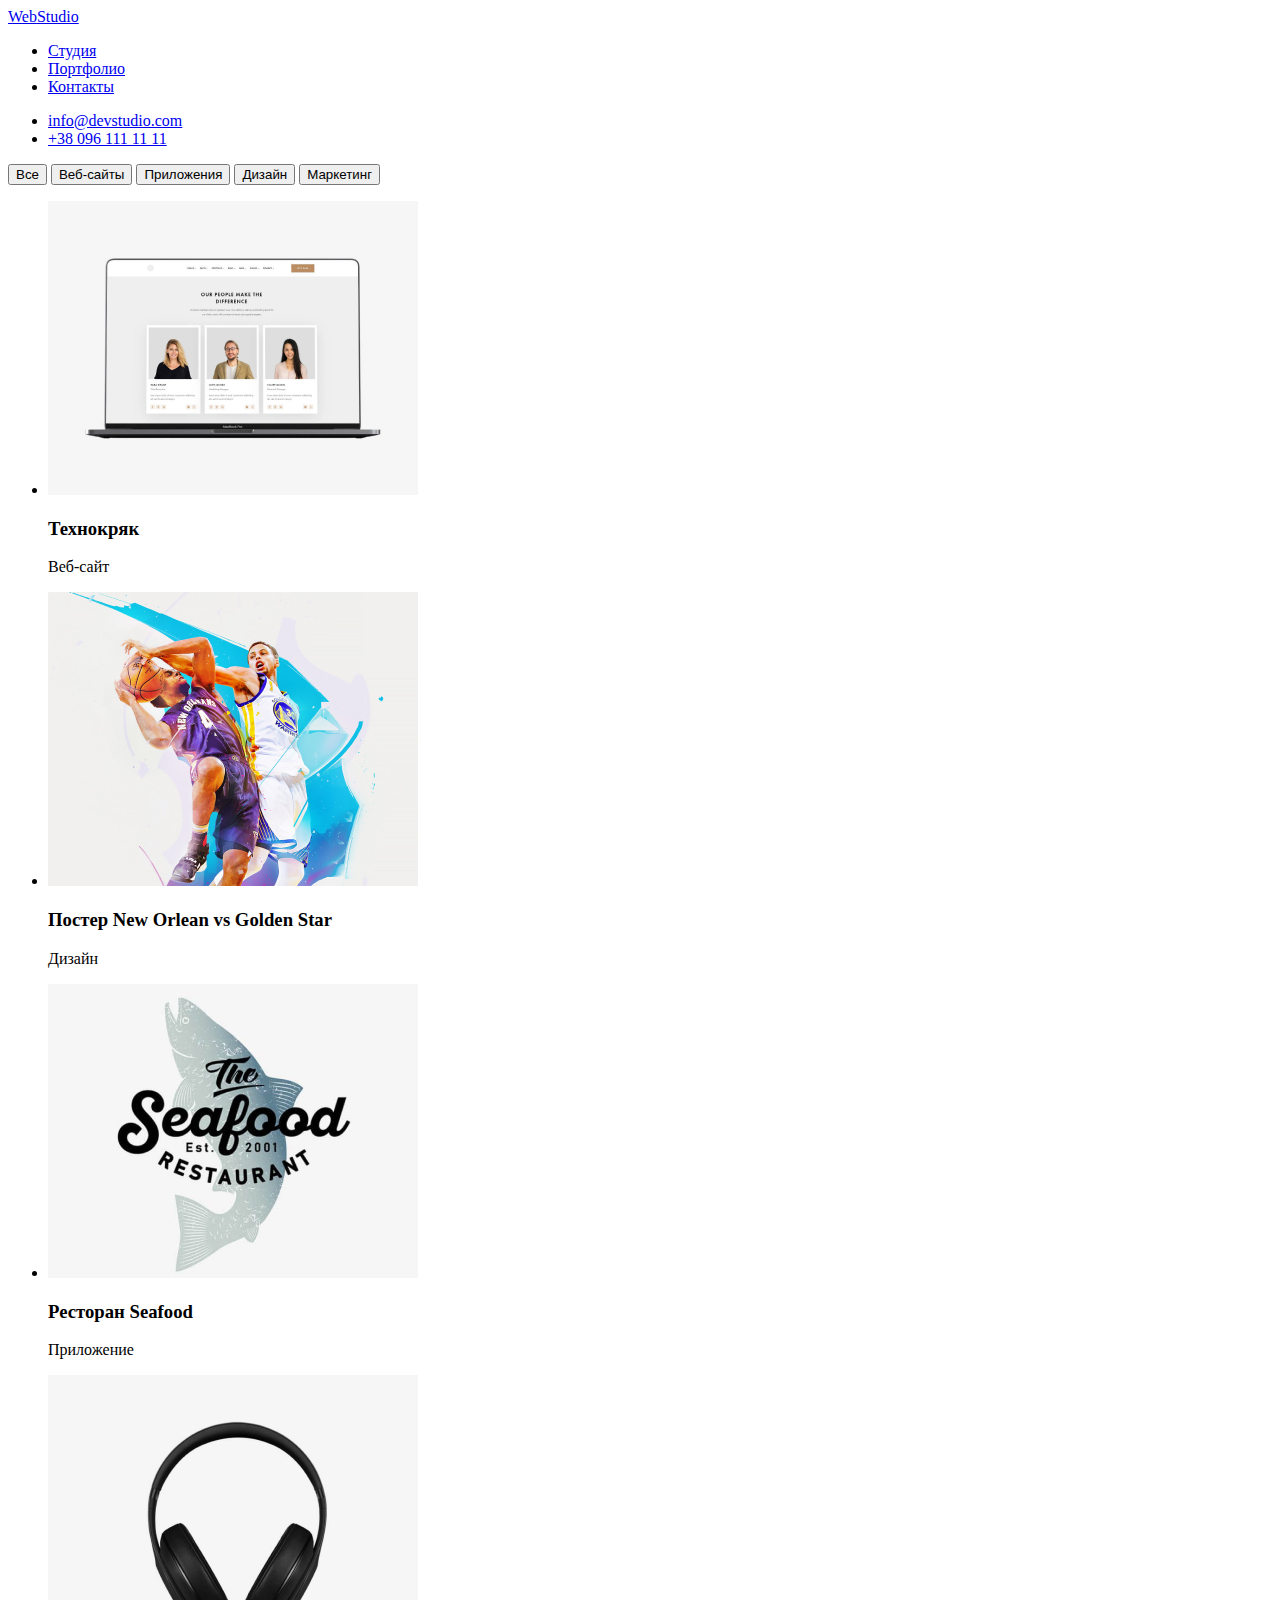
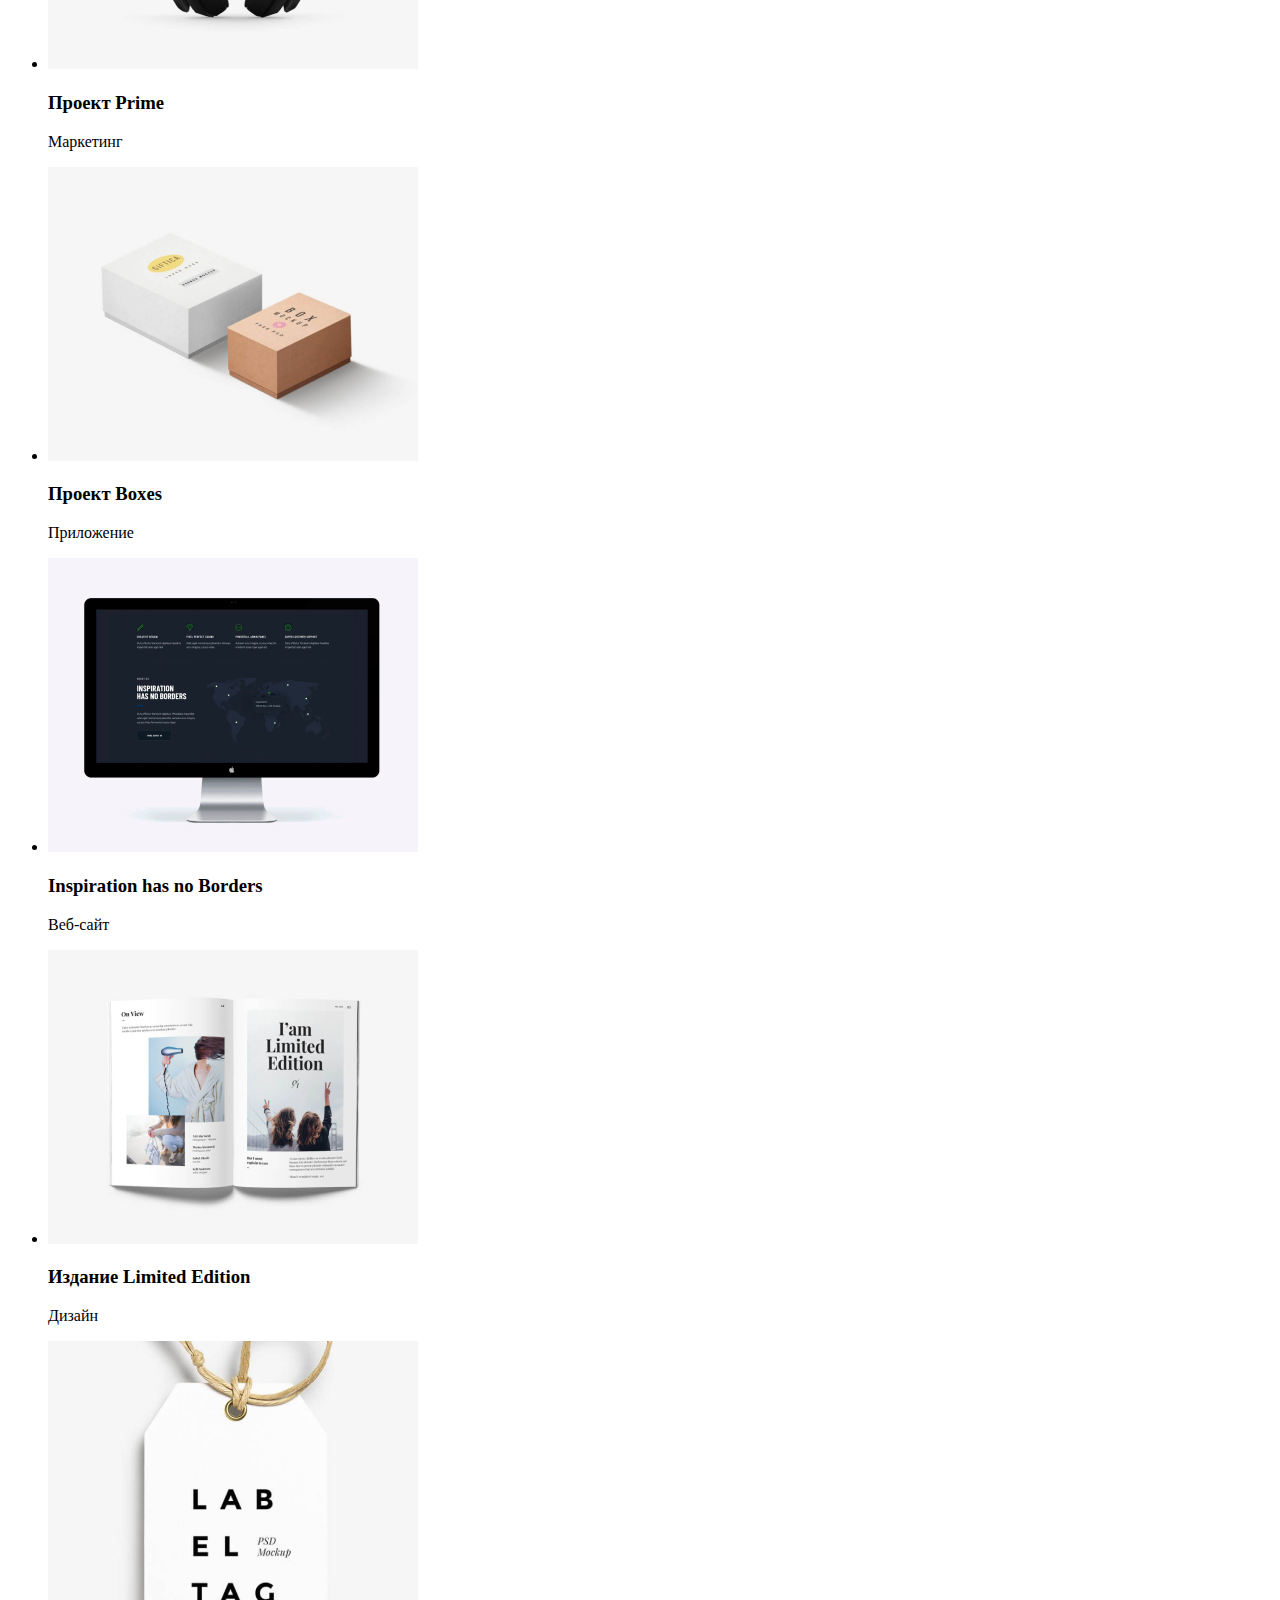
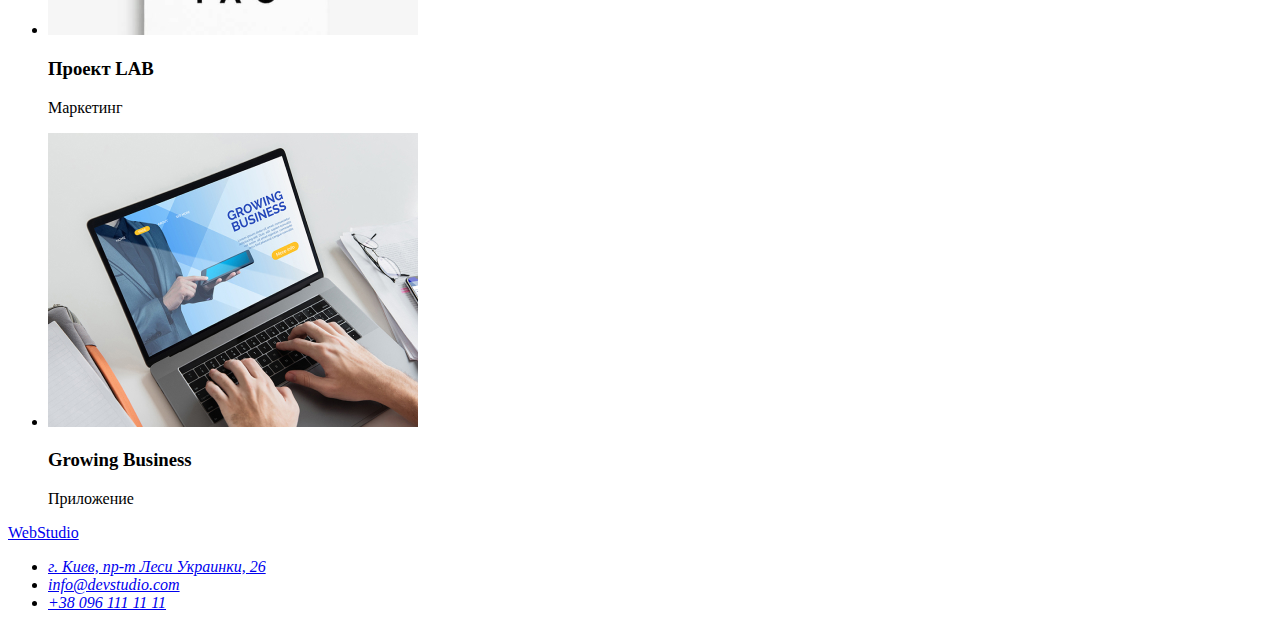
==== portfolio.html @ 9059d5b9 "work" ====
<!DOCTYPE html>
<html lang="ru">

<head>
    <meta charset="UTF-8">
    <meta name="viewport" content="width=device-width, initial-scale=1.0">
    <title>WebStudio</title>
</head>

<body>
    <header>
        <nav>
            <a href="#"><span>Web</span>Studio</a>
            <ul>
                <li><a href="#">Студия</a></li>
                <li><a href="#">Портфолио</a></li>
                <li><a href="#">Контакты</a></li>
            </ul>
        </nav>
        <ul>
            <li><a href="mailto:info@devstudio.com">info@devstudio.com</a></li>
            <li><a href="tel:+380961111111">+38 096 111 11 11</a></li>
        </ul>
    </header>
    <main>
        <h1 hidden>Скрытый текст</h1>
        <h2 hidden>Скрытый текст</h2>
        <section>
            <button>Все</button>
            <button>Веб-сайты</button>
            <button>Приложения</button>
            <button>Дизайн</button>
            <button>Маркетинг</button>
        </section>
        <section>
            <ul>
                <li><img src="./img/portfolio/1.jpg" alt="Веб-сайт Технокряк" height="294" width="370">
                    <h3>Технокряк</h3>
                    <p>Веб-сайт</p>
                </li>
                <li><img src="./img/portfolio/2.jpg" alt="Дизайн Постера New Orlean vs Golden Star" height="294"
                        width="370">
                    <h3>Постер <span lang="en"> New Orlean vs Golden Star</span></h3>
                    <p>Дизайн</p>
                </li>
                <li><img src="./img/portfolio/3.jpg" alt="Приложение Ресторан Seafood" height="294" width="370">
                    <h3>Ресторан <span lang="en">Seafood</span></h3>
                    <p>Приложение</p>
                </li>
                <li><img src="./img/portfolio/4.jpg" alt=" Маркетинг проекта Prime" height="294" width="370">
                    <h3>Проект <span lang="en">Prime</span></h3>
                    <p>Маркетинг</p>
                </li>
                <li><img src="./img/portfolio/5.jpg" alt="Приложение Проект Boxes" height="294" width="370">
                    <h3>Проект <span lang="en">Boxes</span></h3>
                    <p>Приложение</p>
                </li>
                <li><img src="./img/portfolio/6.jpg" alt="Веб-сайт Inspiration has no Borders" height="294" width="370">
                    <h3 lang="en">Inspiration has no Borders</h3>
                    <p>Веб-сайт</p>
                </li>
                <li><img src="./img/portfolio/7.jpg" alt="Дизайн издания Limited Edition" height="294" width="370">
                    <h3>Издание <span lang="en">Limited Edition</span></h3>
                    <p>Дизайн</p>
                </li>
                <li><img src="./img/portfolio/8.jpg" alt="Маркетинг Проекту LAB" height="294" width="370">
                    <h3>Проект <span lang="en">LAB</span></h3>
                    <p>Маркетинг</p>
                </li>
                <li><img src="./img/portfolio/9.jpg" alt="Приложение Growing Business" height="294" width="370">
                    <h3 lang="en">Growing Business</h3>
                    <p>Приложение</p>
                </li>
            </ul>
        </section>
    </main>
    <!-- FOOTER -->
    <footer>
        <a href="#"><span>Web</span>Studio</a>
        <address>
            <ul>
                <li> <a href="https://goo.gl/maps/a4u55syuBoc5VXPi8" target="_blank" rel="noopener noreferer">г. Киев,
                        пр-т Леси Украинки, 26</a></li>
                <li><a href="mailto:info@devstudio.com">info@devstudio.com</a></li>
                <li><a href="tel:+380961111111">+38 096 111 11 11</a></li>
            </ul>
        </address>
    </footer>
</body>

</html>
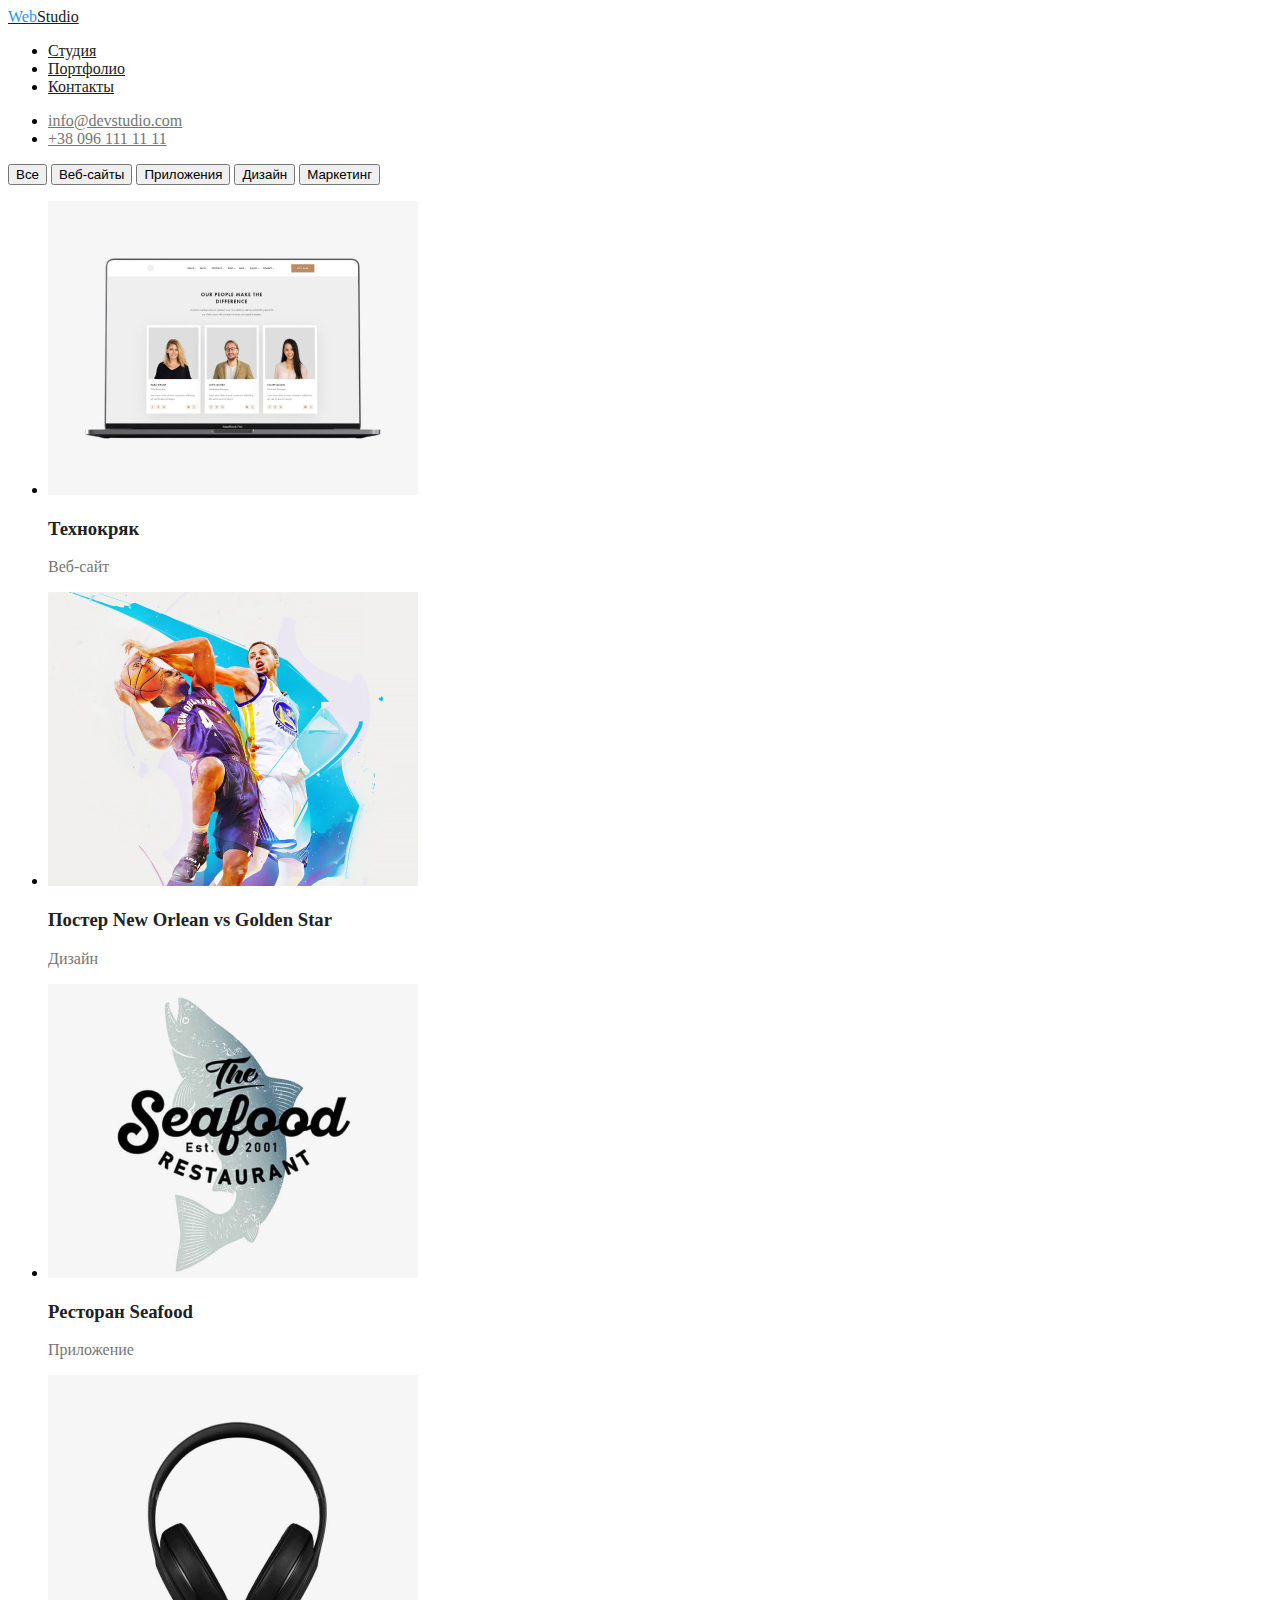
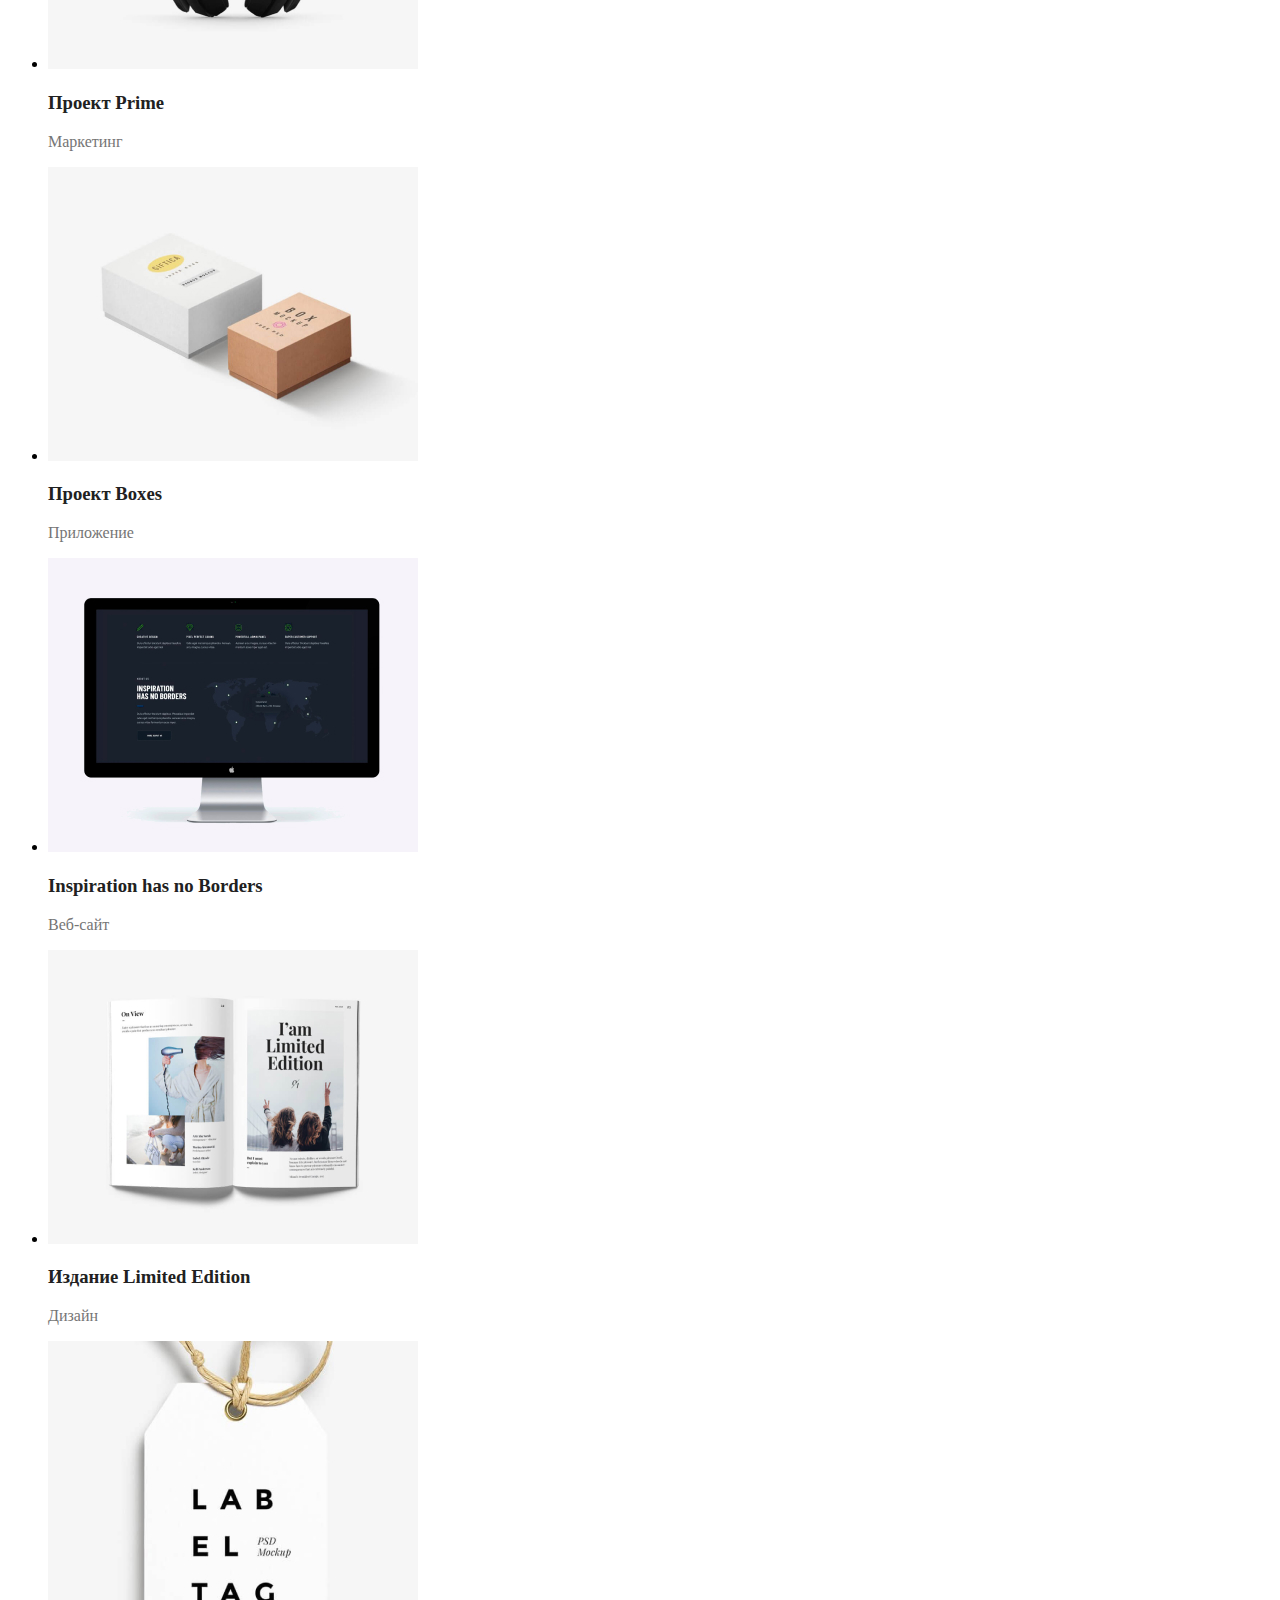
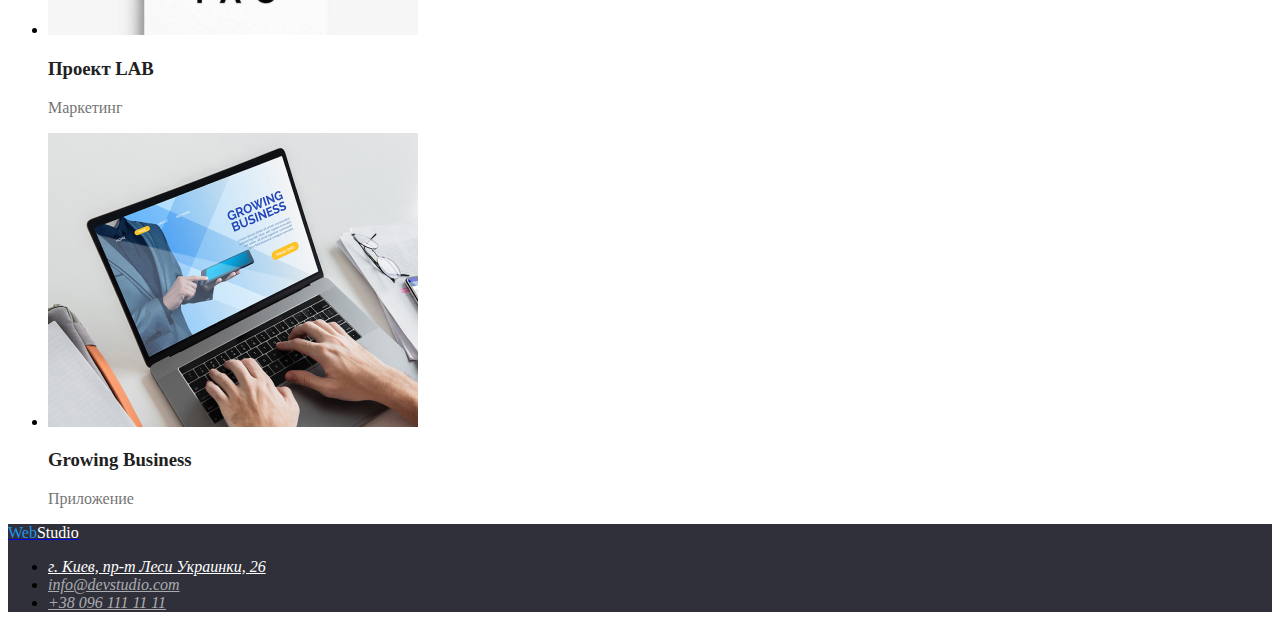
==== commit ff03573b: "portfolio version1.0" ====
--- a/portfolio.html
+++ b/portfolio.html
@@ -5,21 +5,22 @@
     <meta charset="UTF-8">
     <meta name="viewport" content="width=device-width, initial-scale=1.0">
     <title>WebStudio</title>
+    <link rel="stylesheet" href="./css/style.css">
 </head>
 
 <body>
     <header>
         <nav>
-            <a href="#"><span>Web</span>Studio</a>
+            <a class="logo" href="./"><span class="logo-web">Web</span><span class="logo-studio">Studio</span></a>
             <ul>
-                <li><a href="#">Студия</a></li>
-                <li><a href="#">Портфолио</a></li>
-                <li><a href="#">Контакты</a></li>
+                <li><a class="nav-header" href="#">Студия</a></li>
+                <li><a class="nav-header" href="#">Портфолио</a></li>
+                <li><a class="nav-header" href="#">Контакты</a></li>
             </ul>
         </nav>
         <ul>
-            <li><a href="mailto:info@devstudio.com">info@devstudio.com</a></li>
-            <li><a href="tel:+380961111111">+38 096 111 11 11</a></li>
+            <li><a class="connection-header" href="mailto:info@devstudio.com">info@devstudio.com</a></li>
+            <li><a class="connection-header" href="tel:+380961111111">+38 096 111 11 11</a></li>
         </ul>
     </header>
     <main>
@@ -75,14 +76,15 @@
         </section>
     </main>
     <!-- FOOTER -->
-    <footer>
-        <a href="#"><span>Web</span>Studio</a>
+    <footer class="footer">
+        <a href="#"><span class="logo-web">Web</span><span class="footer-studio">Studio</span></a>
         <address>
             <ul>
-                <li> <a href="https://goo.gl/maps/a4u55syuBoc5VXPi8" target="_blank" rel="noopener noreferer">г. Киев,
+                <li> <a class="address" href="https://goo.gl/maps/a4u55syuBoc5VXPi8" target="_blank"
+                        rel="noopener noreferer">г. Киев,
                         пр-т Леси Украинки, 26</a></li>
-                <li><a href="mailto:info@devstudio.com">info@devstudio.com</a></li>
-                <li><a href="tel:+380961111111">+38 096 111 11 11</a></li>
+                <li><a class="connection-footer" href="mailto:info@devstudio.com">info@devstudio.com</a></li>
+                <li><a class="connection-footer" href="tel:+380961111111">+38 096 111 11 11</a></li>
             </ul>
         </address>
     </footer>
--- a/css/style.css
+++ b/css/style.css
@@ -0,0 +1,65 @@
+* body{
+    background-color: #FFFFFF;
+}
+h2, h3{
+    color: #212121;
+}
+p{
+    color: #757575;
+}
+/* HEADER */
+.logo-web{
+    color: #2196F3; 
+}
+.logo-studio{
+    color: #212121;
+}
+.nav-header{
+    color: #212121;
+}
+.nav-header:hover, .nav-header:focus{
+    color: #2196F3;
+}
+.connection-header{
+color: #757575; 
+}
+.connection-header:hover, .connection-header:focus{
+  color: #2196F3;  
+}
+/* HERO */
+.hero{
+    background-color: #2F303A;;
+}
+.hero-text{
+    color: #FFFFFF;  
+}
+.button-hero{
+    background-color: #2196F3;
+}
+.button-hero-text{
+    color: #FFFFFF;
+}
+
+/* TEAM */
+.team{
+    background-color: #F5F4FA;;
+}
+/* FOOTER */
+.footer{
+    background-color: #2F303A;
+}
+.footer-studio{
+    color: #FFFFFF;
+}
+.address{
+    color: #FFFFFF;
+}
+.address:hover, .address:focus{
+    color: #2196F3;  
+  }
+.connection-footer{
+    color: rgba(255, 255, 255, 0.6);
+}
+.connection-footer:hover, .connection-footer:focus{
+    color: #2196F3;  
+  }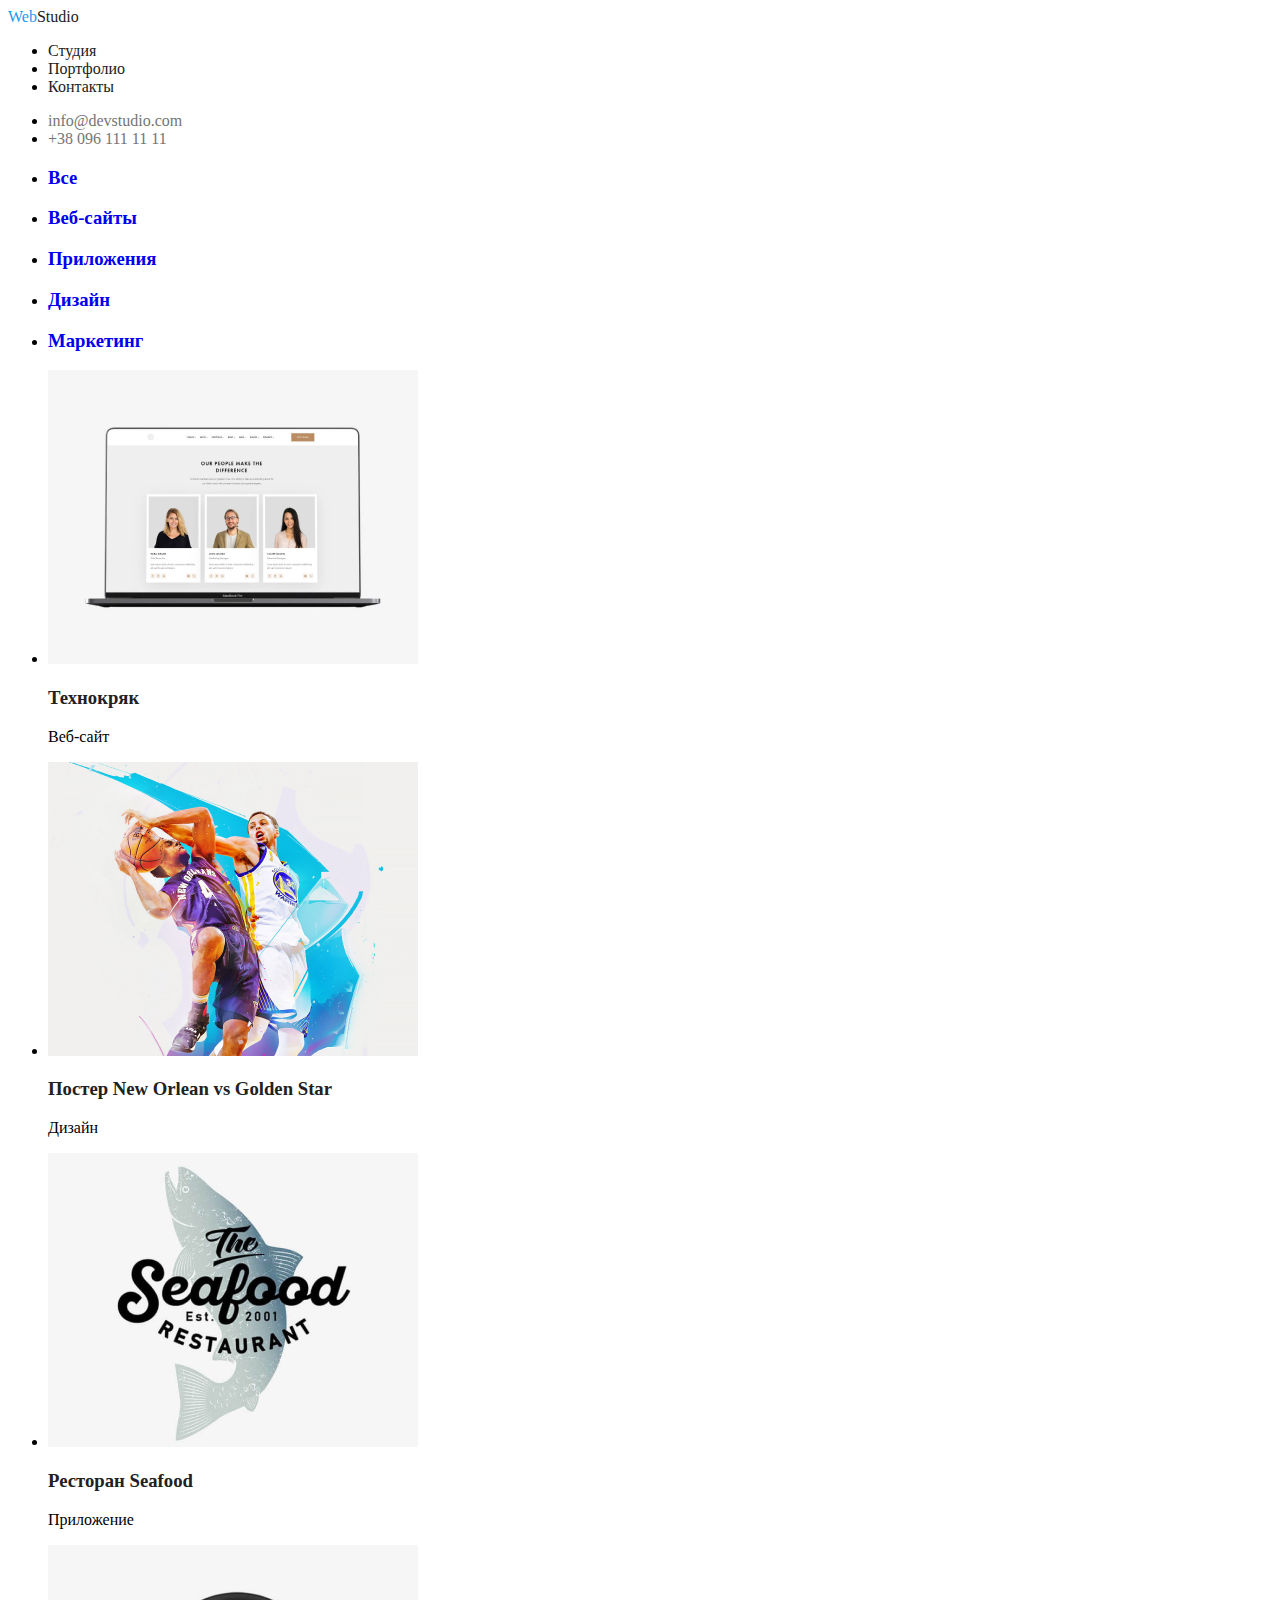
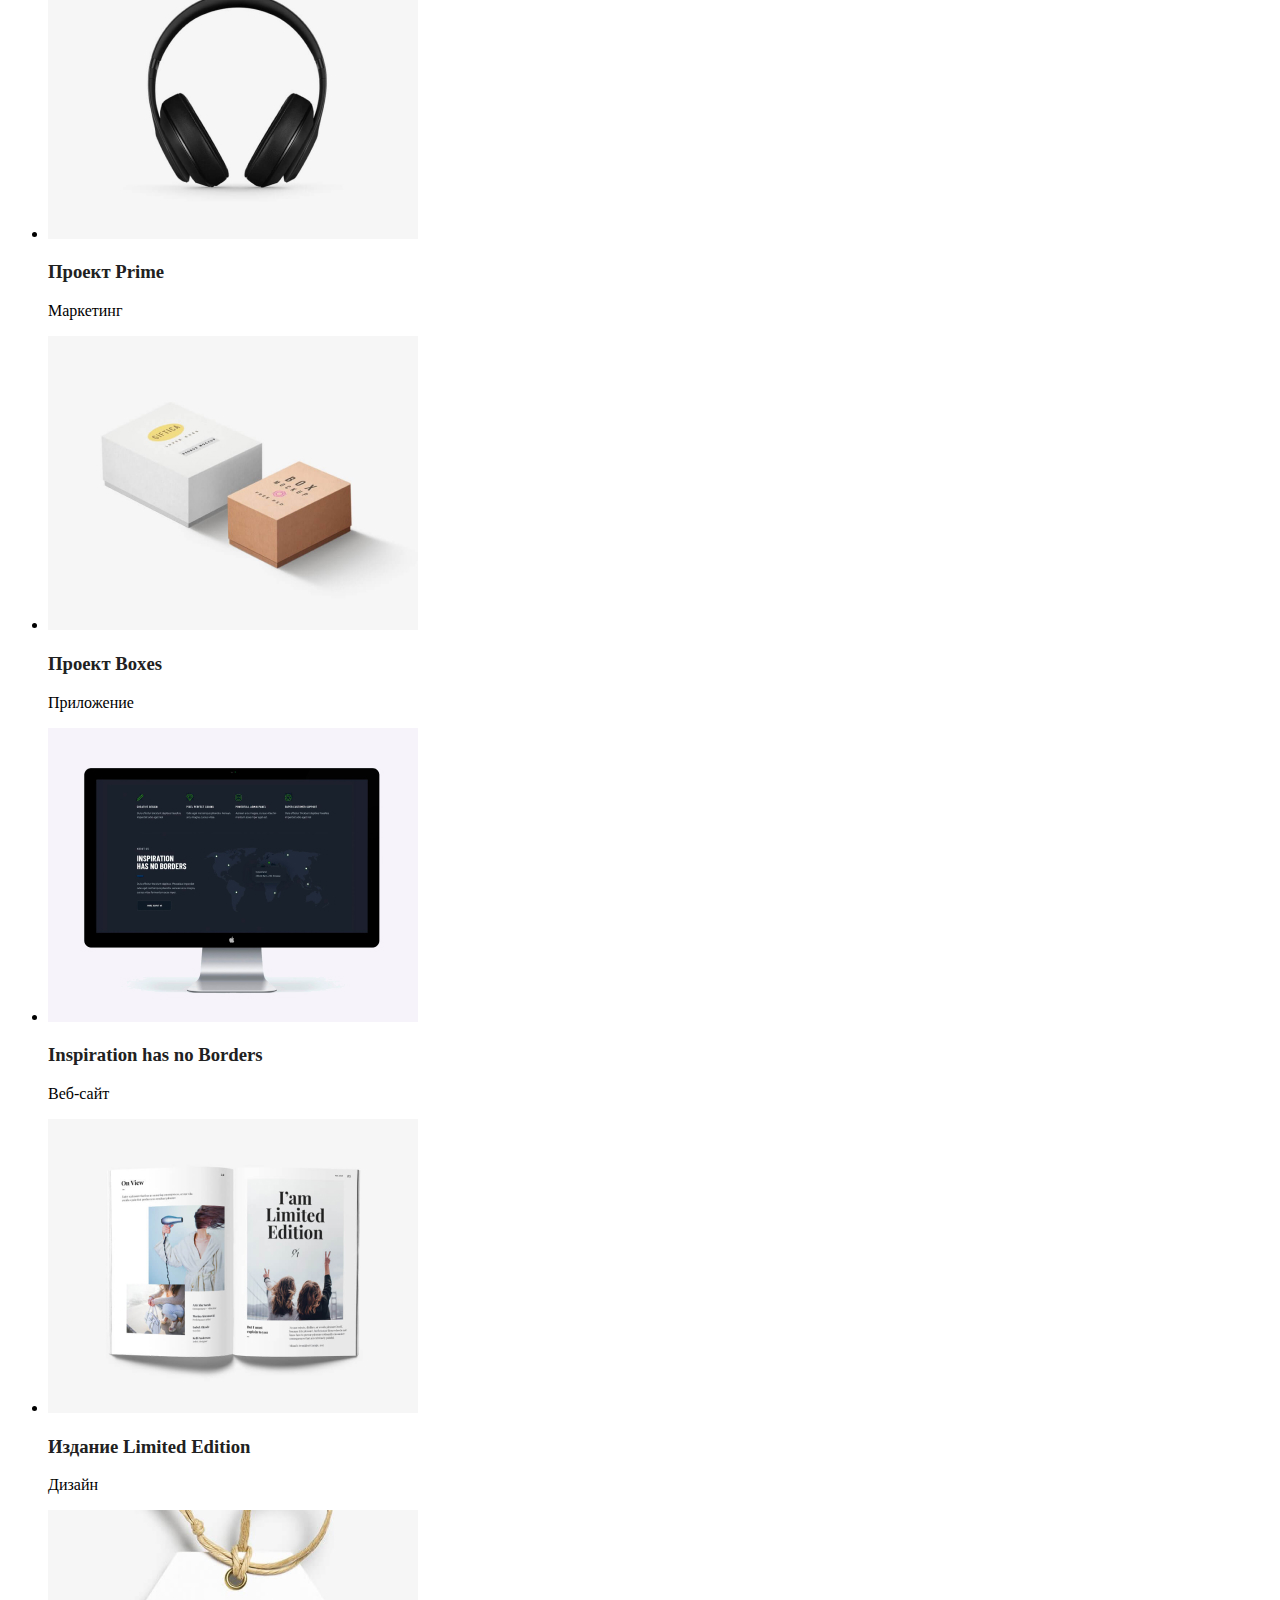
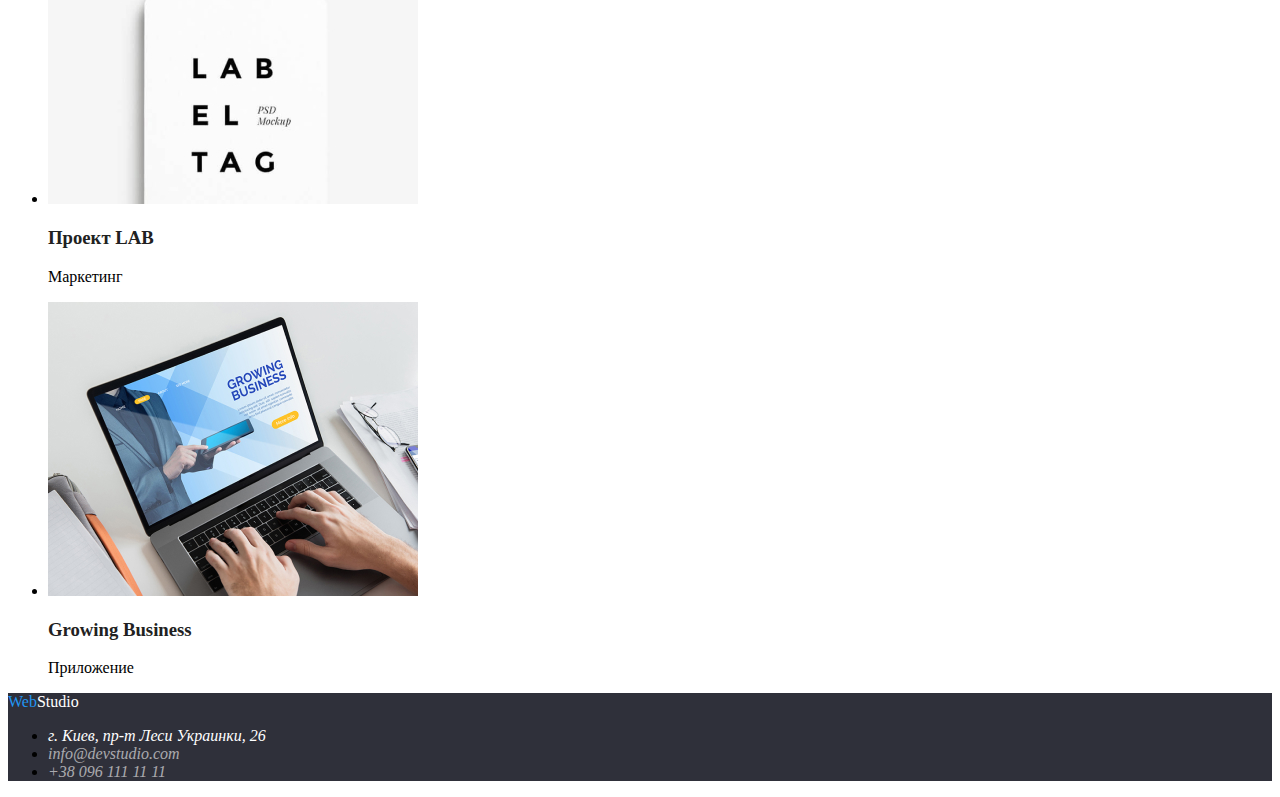
==== commit 62bab9ca: "version 1.1" ====
--- a/portfolio.html
+++ b/portfolio.html
@@ -27,49 +27,67 @@
         <h1 hidden>Скрытый текст</h1>
         <h2 hidden>Скрытый текст</h2>
         <section>
-            <button>Все</button>
+            <ul>
+                <li class="portfolio-nav">
+                    <h3><a class="portfolio-nav-title" href="#">Все</a></h3>
+                </li>
+                <li class="portfolio-nav">
+                    <h3><a class="portfolio-nav-title" href="#">Веб-сайты</a></h3>
+                </li>
+                <li class="portfolio-nav">
+                    <h3><a class="portfolio-nav-title" href="#">Приложения</a></h3>
+                </li>
+                <li class="portfolio-nav">
+                    <h3><a class="portfolio-nav-title" href="#">Дизайн</a></h3>
+                </li>
+                <li class="portfolio-nav">
+                    <h3><a class="portfolio-nav-title" href="#">Маркетинг</a></h3>
+                </li>
+            </ul>
+
+            <!-- <button>Все</button>
             <button>Веб-сайты</button>
             <button>Приложения</button>
             <button>Дизайн</button>
-            <button>Маркетинг</button>
+            <button>Маркетинг</button> -->
         </section>
         <section>
             <ul>
                 <li><img src="./img/portfolio/1.jpg" alt="Веб-сайт Технокряк" height="294" width="370">
-                    <h3>Технокряк</h3>
+                    <h3 class="title-h3">Технокряк</h3>
                     <p>Веб-сайт</p>
                 </li>
                 <li><img src="./img/portfolio/2.jpg" alt="Дизайн Постера New Orlean vs Golden Star" height="294"
                         width="370">
-                    <h3>Постер <span lang="en"> New Orlean vs Golden Star</span></h3>
+                    <h3 class="title-h3">Постер <span lang="en"> New Orlean vs Golden Star</span></h3>
                     <p>Дизайн</p>
                 </li>
                 <li><img src="./img/portfolio/3.jpg" alt="Приложение Ресторан Seafood" height="294" width="370">
-                    <h3>Ресторан <span lang="en">Seafood</span></h3>
+                    <h3 class="title-h3">Ресторан <span lang="en">Seafood</span></h3>
                     <p>Приложение</p>
                 </li>
                 <li><img src="./img/portfolio/4.jpg" alt=" Маркетинг проекта Prime" height="294" width="370">
-                    <h3>Проект <span lang="en">Prime</span></h3>
+                    <h3 class="title-h3">Проект <span lang="en">Prime</span></h3>
                     <p>Маркетинг</p>
                 </li>
                 <li><img src="./img/portfolio/5.jpg" alt="Приложение Проект Boxes" height="294" width="370">
-                    <h3>Проект <span lang="en">Boxes</span></h3>
+                    <h3 class="title-h3">Проект <span lang="en">Boxes</span></h3>
                     <p>Приложение</p>
                 </li>
                 <li><img src="./img/portfolio/6.jpg" alt="Веб-сайт Inspiration has no Borders" height="294" width="370">
-                    <h3 lang="en">Inspiration has no Borders</h3>
+                    <h3 class="title-h3" lang="en">Inspiration has no Borders</h3>
                     <p>Веб-сайт</p>
                 </li>
                 <li><img src="./img/portfolio/7.jpg" alt="Дизайн издания Limited Edition" height="294" width="370">
-                    <h3>Издание <span lang="en">Limited Edition</span></h3>
+                    <h3 class="title-h3">Издание <span lang="en">Limited Edition</span></h3>
                     <p>Дизайн</p>
                 </li>
                 <li><img src="./img/portfolio/8.jpg" alt="Маркетинг Проекту LAB" height="294" width="370">
-                    <h3>Проект <span lang="en">LAB</span></h3>
+                    <h3 class="title-h3">Проект <span lang="en">LAB</span></h3>
                     <p>Маркетинг</p>
                 </li>
                 <li><img src="./img/portfolio/9.jpg" alt="Приложение Growing Business" height="294" width="370">
-                    <h3 lang="en">Growing Business</h3>
+                    <h3 class="title-h3" lang="en">Growing Business</h3>
                     <p>Приложение</p>
                 </li>
             </ul>
--- a/css/style.css
+++ b/css/style.css
@@ -1,11 +1,14 @@
 * body{
     background-color: #FFFFFF;
+    
 }
-h2, h3{
+a {text-decoration: none;}
+.title-h2, .title-h3{
     color: #212121;
 }
-p{
-    color: #757575;
+.text{
+    color: #757575; 
+
 }
 /* HEADER */
 .logo-web{
@@ -62,4 +65,20 @@
 }
 .connection-footer:hover, .connection-footer:focus{
     color: #2196F3;  
-  }+  }
+  /* PORTFOLIO */
+/* .portfolio-nav{
+      width: 130px;
+      height: 38px;
+      background-color: #F5F4FA;
+}
+.portfolio-nav-title{
+color: #212121;
+} 
+.portfolio-nav-title:hover, .portfolio-nav-title:focus{
+    color: #FFFFFF;
+}
+.portfolio-nav:hover, .portfolio-nav:focus{
+    background-color: #2196F3;
+    color: #FFFFFF; */
+}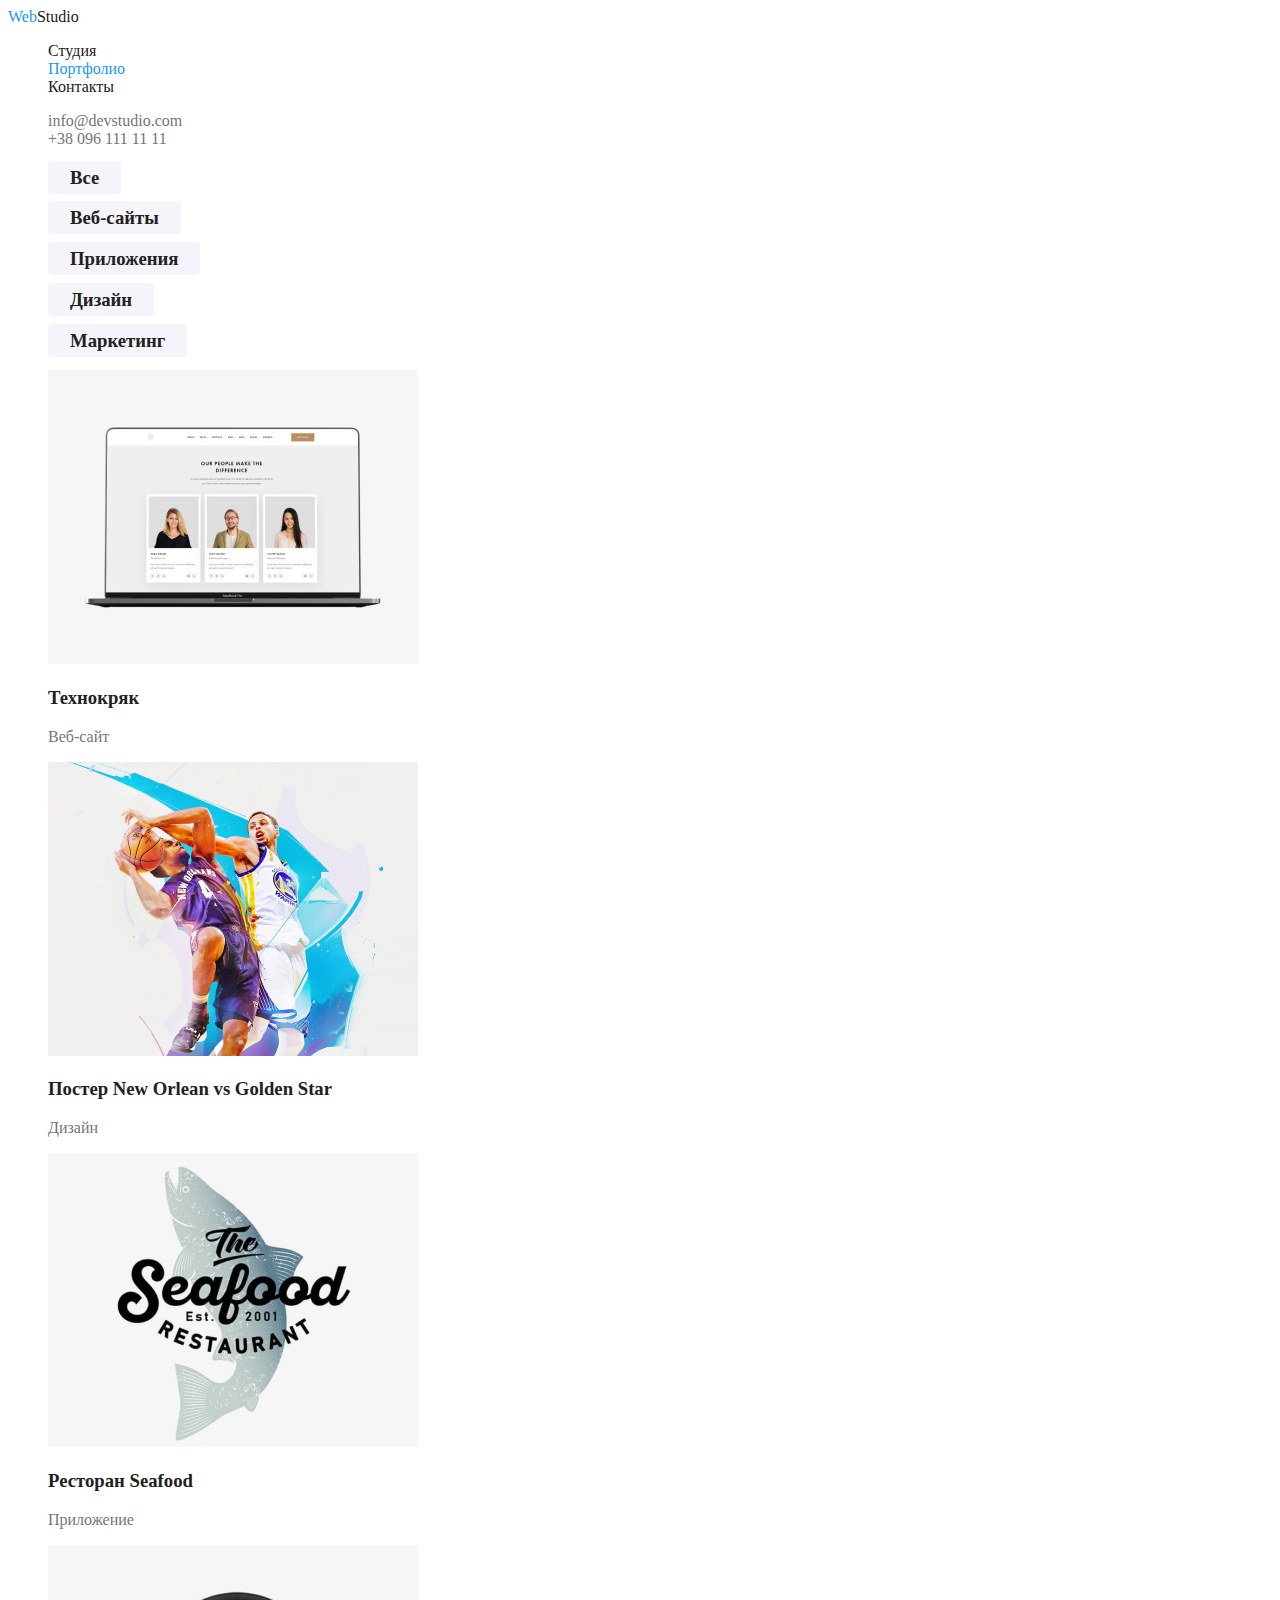
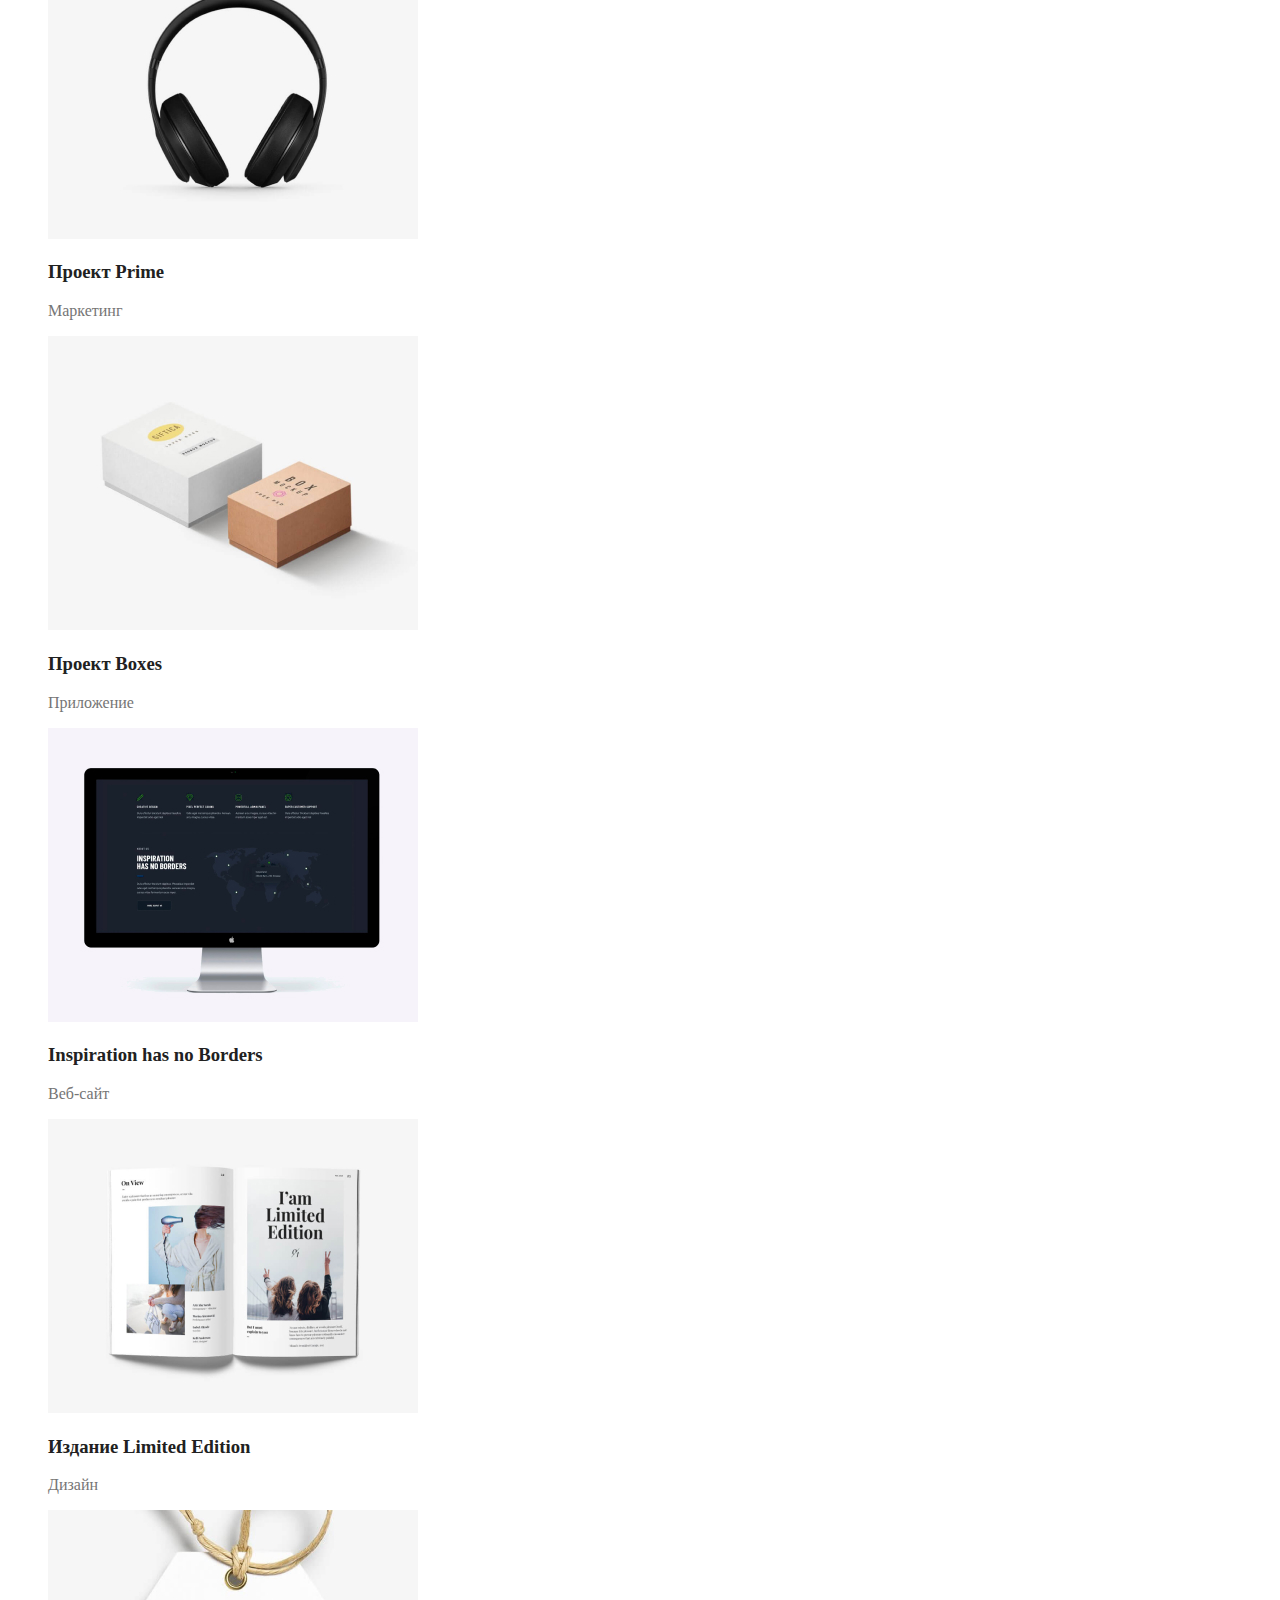
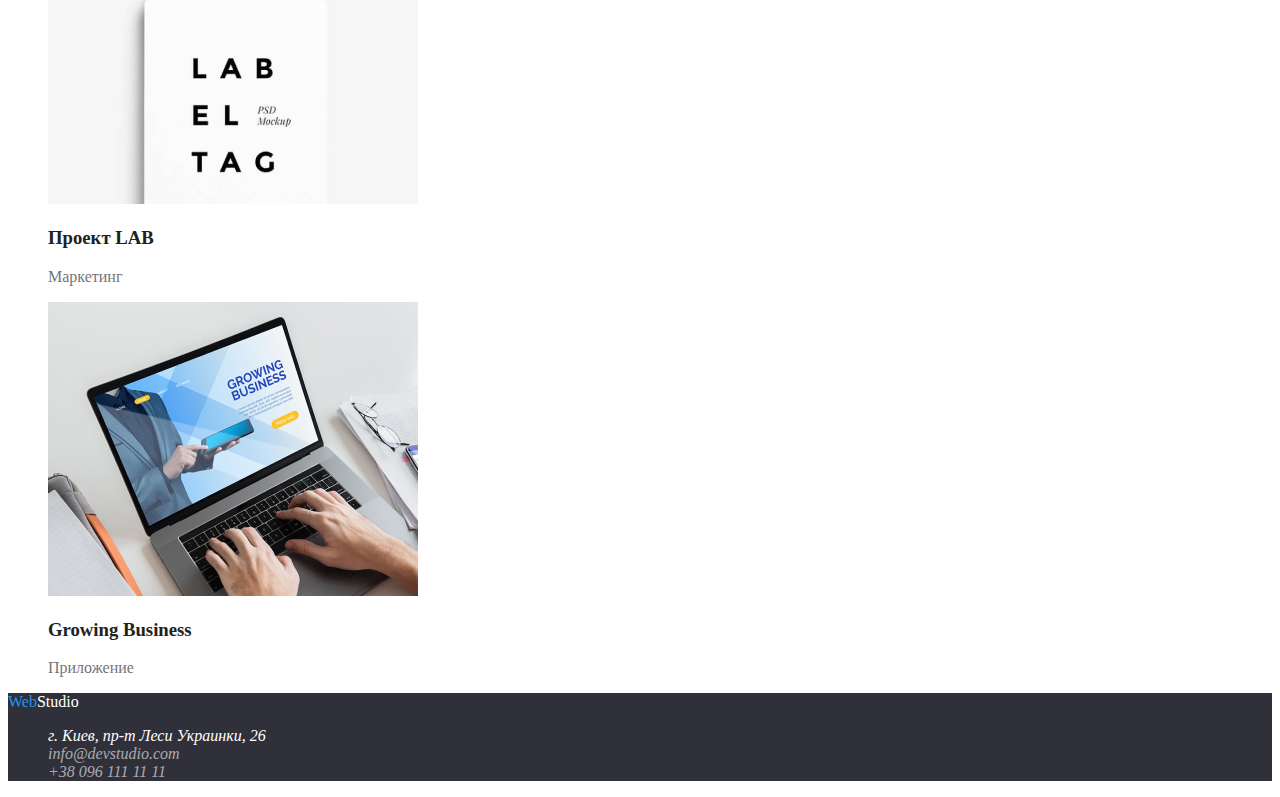
==== commit dad75ec1: "version 1.2" ====
--- a/portfolio.html
+++ b/portfolio.html
@@ -11,10 +11,11 @@
 <body>
     <header>
         <nav>
-            <a class="logo" href="./"><span class="logo-web">Web</span><span class="logo-studio">Studio</span></a>
-            <ul>
-                <li><a class="nav-header" href="#">Студия</a></li>
-                <li><a class="nav-header" href="#">Портфолио</a></li>
+            <a class="logo" href="./index.html"><span class="logo-web">Web</span><span
+                    class="logo-studio">Studio</span></a>
+            <ul class="site-nav">
+                <li><a class="nav-header" href="./index.html">Студия</a></li>
+                <li><a class="nav-header current" href="./portfolio.html">Портфолио</a></li>
                 <li><a class="nav-header" href="#">Контакты</a></li>
             </ul>
         </nav>
@@ -44,58 +45,52 @@
                     <h3><a class="portfolio-nav-title" href="#">Маркетинг</a></h3>
                 </li>
             </ul>
-
-            <!-- <button>Все</button>
-            <button>Веб-сайты</button>
-            <button>Приложения</button>
-            <button>Дизайн</button>
-            <button>Маркетинг</button> -->
         </section>
         <section>
             <ul>
                 <li><img src="./img/portfolio/1.jpg" alt="Веб-сайт Технокряк" height="294" width="370">
                     <h3 class="title-h3">Технокряк</h3>
-                    <p>Веб-сайт</p>
+                    <p class="text">Веб-сайт</p>
                 </li>
                 <li><img src="./img/portfolio/2.jpg" alt="Дизайн Постера New Orlean vs Golden Star" height="294"
                         width="370">
                     <h3 class="title-h3">Постер <span lang="en"> New Orlean vs Golden Star</span></h3>
-                    <p>Дизайн</p>
+                    <p class="text">Дизайн</p>
                 </li>
                 <li><img src="./img/portfolio/3.jpg" alt="Приложение Ресторан Seafood" height="294" width="370">
                     <h3 class="title-h3">Ресторан <span lang="en">Seafood</span></h3>
-                    <p>Приложение</p>
+                    <p class="text">Приложение</p>
                 </li>
                 <li><img src="./img/portfolio/4.jpg" alt=" Маркетинг проекта Prime" height="294" width="370">
                     <h3 class="title-h3">Проект <span lang="en">Prime</span></h3>
-                    <p>Маркетинг</p>
+                    <p class="text">Маркетинг</p>
                 </li>
                 <li><img src="./img/portfolio/5.jpg" alt="Приложение Проект Boxes" height="294" width="370">
                     <h3 class="title-h3">Проект <span lang="en">Boxes</span></h3>
-                    <p>Приложение</p>
+                    <p class="text">Приложение</p>
                 </li>
                 <li><img src="./img/portfolio/6.jpg" alt="Веб-сайт Inspiration has no Borders" height="294" width="370">
                     <h3 class="title-h3" lang="en">Inspiration has no Borders</h3>
-                    <p>Веб-сайт</p>
+                    <p class="text">Веб-сайт</p>
                 </li>
                 <li><img src="./img/portfolio/7.jpg" alt="Дизайн издания Limited Edition" height="294" width="370">
                     <h3 class="title-h3">Издание <span lang="en">Limited Edition</span></h3>
-                    <p>Дизайн</p>
+                    <p class="text">Дизайн</p>
                 </li>
                 <li><img src="./img/portfolio/8.jpg" alt="Маркетинг Проекту LAB" height="294" width="370">
                     <h3 class="title-h3">Проект <span lang="en">LAB</span></h3>
-                    <p>Маркетинг</p>
+                    <p class="text">Маркетинг</p>
                 </li>
                 <li><img src="./img/portfolio/9.jpg" alt="Приложение Growing Business" height="294" width="370">
                     <h3 class="title-h3" lang="en">Growing Business</h3>
-                    <p>Приложение</p>
+                    <p class="text">Приложение</p>
                 </li>
             </ul>
         </section>
     </main>
     <!-- FOOTER -->
     <footer class="footer">
-        <a href="#"><span class="logo-web">Web</span><span class="footer-studio">Studio</span></a>
+        <a href="./index.html"><span class="logo-web">Web</span><span class="footer-studio">Studio</span></a>
         <address>
             <ul>
                 <li> <a class="address" href="https://goo.gl/maps/a4u55syuBoc5VXPi8" target="_blank"
--- a/css/style.css
+++ b/css/style.css
@@ -1,10 +1,13 @@
 * body{
     background-color: #FFFFFF;
-    
-}
+
+    }
+    ul {
+        list-style-type: none;
+    }
 a {text-decoration: none;}
 .title-h2, .title-h3{
-    color: #212121;
+     color: #212121; 
 }
 .text{
     color: #757575; 
@@ -23,6 +26,9 @@
 .nav-header:hover, .nav-header:focus{
     color: #2196F3;
 }
+.site-nav .nav-header.current{
+    color:  #2196F3;
+} 
 .connection-header{
 color: #757575; 
 }
@@ -36,10 +42,10 @@
 .hero-text{
     color: #FFFFFF;  
 }
-.button-hero{
+.buton-hero{
     background-color: #2196F3;
 }
-.button-hero-text{
+.buton-hero-text{
     color: #FFFFFF;
 }
 
@@ -67,18 +73,19 @@
     color: #2196F3;  
   }
   /* PORTFOLIO */
-/* .portfolio-nav{
+ .portfolio-nav>h3>a{
       width: 130px;
       height: 38px;
       background-color: #F5F4FA;
+      color: #212121;
+      padding: 6px;
+      padding-right: 22px;
+      padding-left: 22px;
+      border-radius: 4px;
+      }
+
+.portfolio-nav>h3>a:hover,
+.portfolio-nav>h3>a:focus{
+background-color: #2196F3;
+color: #FFFFFF;
 }
-.portfolio-nav-title{
-color: #212121;
-} 
-.portfolio-nav-title:hover, .portfolio-nav-title:focus{
-    color: #FFFFFF;
-}
-.portfolio-nav:hover, .portfolio-nav:focus{
-    background-color: #2196F3;
-    color: #FFFFFF; */
-}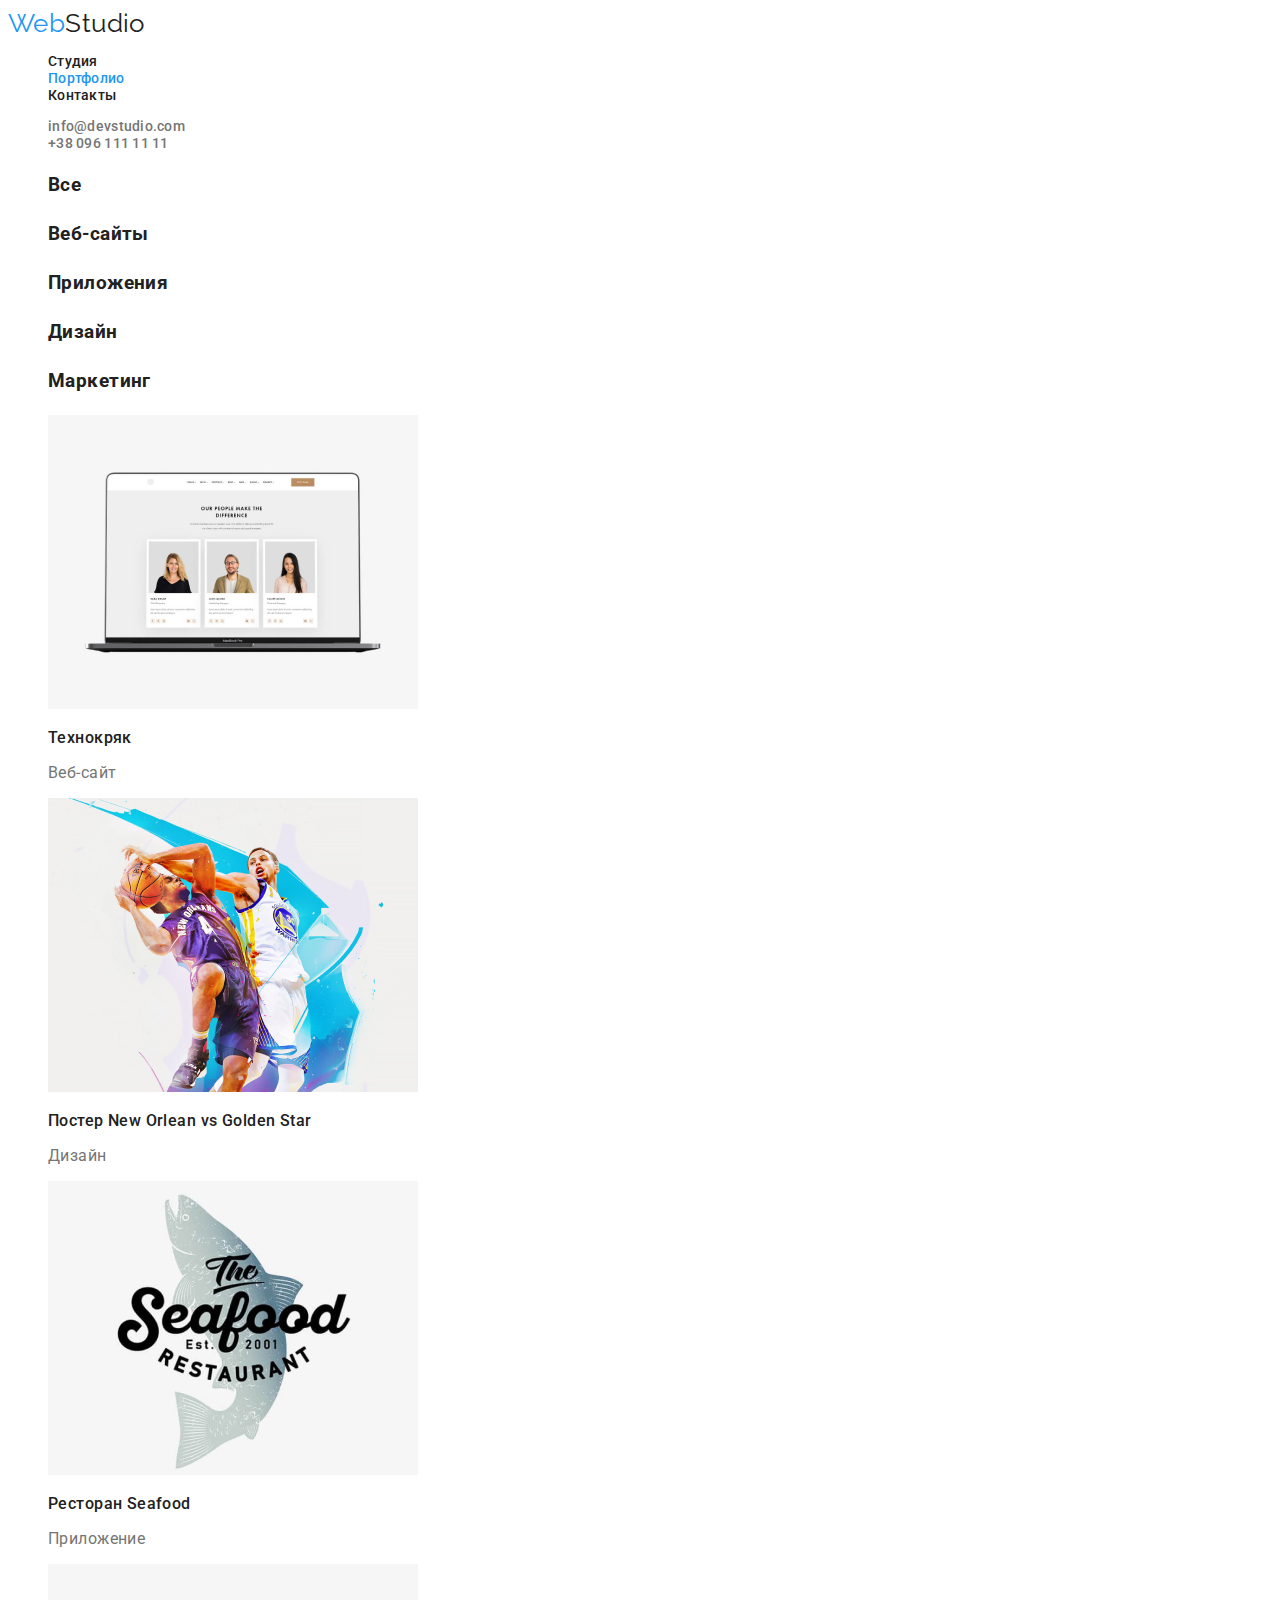
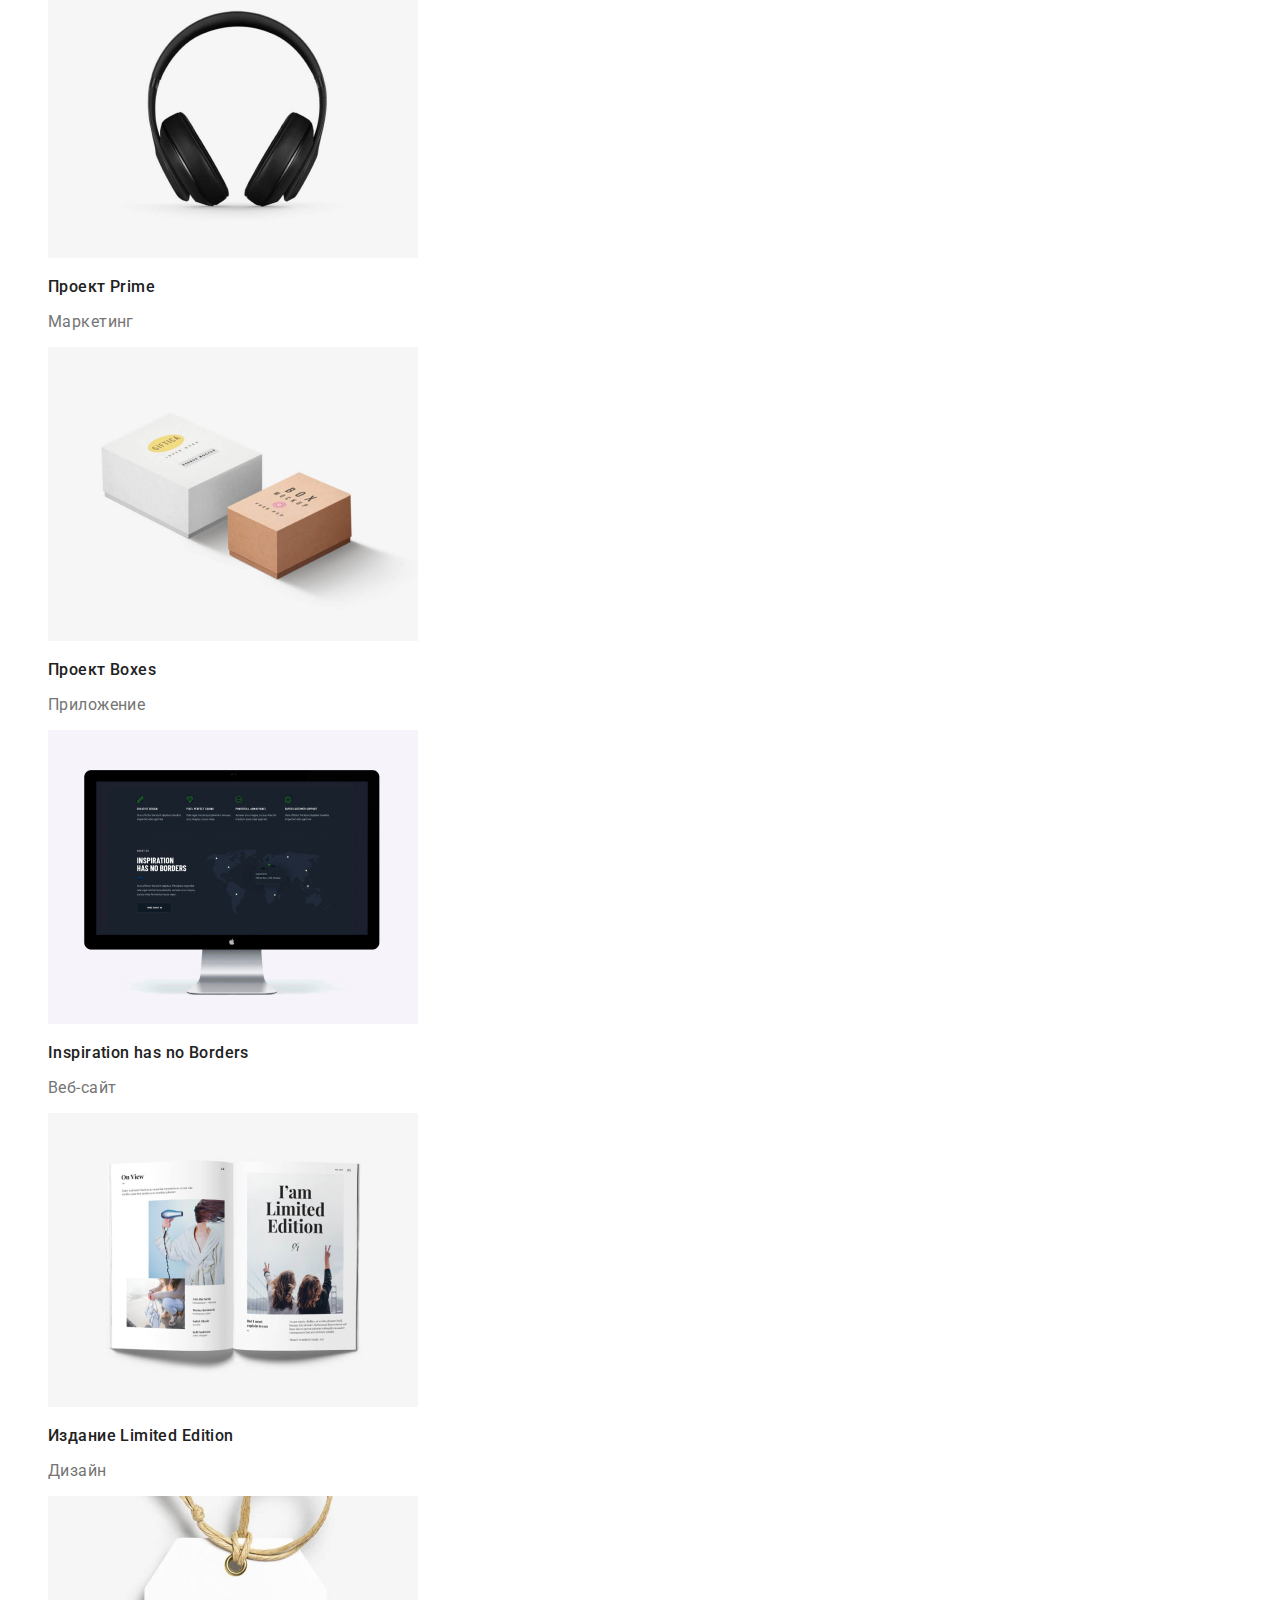
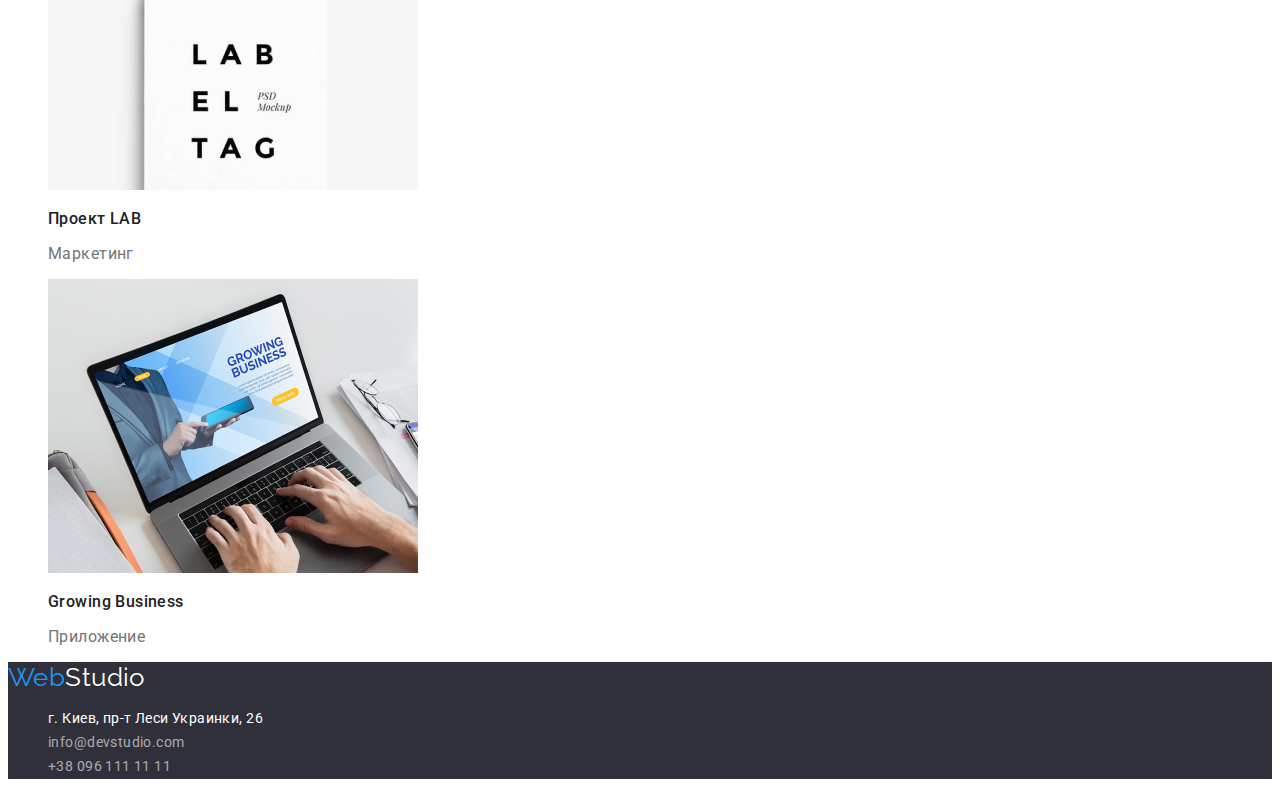
==== commit 1196a917: "version 1.3" ====
--- a/portfolio.html
+++ b/portfolio.html
@@ -5,6 +5,9 @@
     <meta charset="UTF-8">
     <meta name="viewport" content="width=device-width, initial-scale=1.0">
     <title>WebStudio</title>
+    <link
+        href="https://fonts.googleapis.com/css2?family=Raleway:wght@700&family=Roboto:wght@400;500;700;900&display=swap"
+        rel="stylesheet">
     <link rel="stylesheet" href="./css/style.css">
 </head>
 
@@ -25,72 +28,73 @@
         </ul>
     </header>
     <main>
-        <h1 hidden>Скрытый текст</h1>
+        <h1 hidden>наши рабты</h1>
         <h2 hidden>Скрытый текст</h2>
         <section>
             <ul>
-                <li class="portfolio-nav">
-                    <h3><a class="portfolio-nav-title" href="#">Все</a></h3>
+                <li class="button">
+                    <h3>Все</h3>
                 </li>
-                <li class="portfolio-nav">
-                    <h3><a class="portfolio-nav-title" href="#">Веб-сайты</a></h3>
+                <li class="button">
+                    <h3>Веб-сайты</h3>
                 </li>
-                <li class="portfolio-nav">
-                    <h3><a class="portfolio-nav-title" href="#">Приложения</a></h3>
+                <li class="button">
+                    <h3>Приложения</h3>
                 </li>
-                <li class="portfolio-nav">
-                    <h3><a class="portfolio-nav-title" href="#">Дизайн</a></h3>
+                <li class="button">
+                    <h3>Дизайн</h3>
                 </li>
-                <li class="portfolio-nav">
-                    <h3><a class="portfolio-nav-title" href="#">Маркетинг</a></h3>
+                <li class="button">
+                    <h3>Маркетинг</h3>
                 </li>
             </ul>
         </section>
         <section>
             <ul>
                 <li><img src="./img/portfolio/1.jpg" alt="Веб-сайт Технокряк" height="294" width="370">
-                    <h3 class="title-h3">Технокряк</h3>
-                    <p class="text">Веб-сайт</p>
+                    <h3 class="title-h3 title-team">Технокряк</h3>
+                    <p class="text team-text">Веб-сайт</p>
                 </li>
                 <li><img src="./img/portfolio/2.jpg" alt="Дизайн Постера New Orlean vs Golden Star" height="294"
                         width="370">
-                    <h3 class="title-h3">Постер <span lang="en"> New Orlean vs Golden Star</span></h3>
-                    <p class="text">Дизайн</p>
+                    <h3 class="title-h3 title-team">Постер <span lang="en"> New Orlean vs Golden Star</span></h3>
+                    <p class="text team-text">Дизайн</p>
                 </li>
                 <li><img src="./img/portfolio/3.jpg" alt="Приложение Ресторан Seafood" height="294" width="370">
-                    <h3 class="title-h3">Ресторан <span lang="en">Seafood</span></h3>
-                    <p class="text">Приложение</p>
+                    <h3 class="title-h3 title-team">Ресторан <span lang="en">Seafood</span></h3>
+                    <p class="text team-text">Приложение</p>
                 </li>
                 <li><img src="./img/portfolio/4.jpg" alt=" Маркетинг проекта Prime" height="294" width="370">
-                    <h3 class="title-h3">Проект <span lang="en">Prime</span></h3>
-                    <p class="text">Маркетинг</p>
+                    <h3 class="title-h3 title-team">Проект <span lang="en">Prime</span></h3>
+                    <p class="text team-text">Маркетинг</p>
                 </li>
                 <li><img src="./img/portfolio/5.jpg" alt="Приложение Проект Boxes" height="294" width="370">
-                    <h3 class="title-h3">Проект <span lang="en">Boxes</span></h3>
-                    <p class="text">Приложение</p>
+                    <h3 class="title-h3 title-team">Проект <span lang="en">Boxes</span></h3>
+                    <p class="text team-text">Приложение</p>
                 </li>
                 <li><img src="./img/portfolio/6.jpg" alt="Веб-сайт Inspiration has no Borders" height="294" width="370">
-                    <h3 class="title-h3" lang="en">Inspiration has no Borders</h3>
-                    <p class="text">Веб-сайт</p>
+                    <h3 class="title-h3 title-team" lang="en">Inspiration has no Borders</h3>
+                    <p class="text team-text">Веб-сайт</p>
                 </li>
                 <li><img src="./img/portfolio/7.jpg" alt="Дизайн издания Limited Edition" height="294" width="370">
-                    <h3 class="title-h3">Издание <span lang="en">Limited Edition</span></h3>
-                    <p class="text">Дизайн</p>
+                    <h3 class="title-h3 title-team">Издание <span lang="en">Limited Edition</span></h3>
+                    <p class="text team-text">Дизайн</p>
                 </li>
                 <li><img src="./img/portfolio/8.jpg" alt="Маркетинг Проекту LAB" height="294" width="370">
-                    <h3 class="title-h3">Проект <span lang="en">LAB</span></h3>
-                    <p class="text">Маркетинг</p>
+                    <h3 class="title-h3 title-team">Проект <span lang="en">LAB</span></h3>
+                    <p class="text team-text">Маркетинг</p>
                 </li>
                 <li><img src="./img/portfolio/9.jpg" alt="Приложение Growing Business" height="294" width="370">
-                    <h3 class="title-h3" lang="en">Growing Business</h3>
-                    <p class="text">Приложение</p>
+                    <h3 class="title-h3 title-team" lang="en">Growing Business</h3>
+                    <p class="text team-text">Приложение</p>
                 </li>
             </ul>
         </section>
     </main>
     <!-- FOOTER -->
     <footer class="footer">
-        <a href="./index.html"><span class="logo-web">Web</span><span class="footer-studio">Studio</span></a>
+        <a class="logo" href="./index.html"><span class="logo-web">Web</span><span
+                class="footer-studio">Studio</span></a>
         <address>
             <ul>
                 <li> <a class="address" href="https://goo.gl/maps/a4u55syuBoc5VXPi8" target="_blank"
--- a/css/style.css
+++ b/css/style.css
@@ -1,19 +1,31 @@
 * body{
     background-color: #FFFFFF;
-
+    font-family: Roboto, sans-serif;
+    font-size: 14px;
+    letter-spacing: 0.03em;
     }
-    ul {
+ul {
         list-style-type: none;
     }
 a {text-decoration: none;}
 .title-h2, .title-h3{
      color: #212121; 
+     
 }
 .text{
-    color: #757575; 
+    color: #757575;
+    
+    
+line-height: 1.71;
 
 }
 /* HEADER */
+.logo{
+    font-family: Raleway;
+    font: weight 700;;
+    font-size: 26px;
+    line-height: 1.19; 
+}
 .logo-web{
     color: #2196F3; 
 }
@@ -22,6 +34,9 @@
 }
 .nav-header{
     color: #212121;
+    font-weight: 500;
+    line-height: 1.14;
+    letter-spacing: 0.02em;
 }
 .nav-header:hover, .nav-header:focus{
     color: #2196F3;
@@ -30,10 +45,15 @@
     color:  #2196F3;
 } 
 .connection-header{
-color: #757575; 
+    color: #757575; 
+
+    font-weight: 500;
+
+    line-height: 1.14;
+    letter-spacing: 0.02em;
 }
 .connection-header:hover, .connection-header:focus{
-  color: #2196F3;  
+    color: #2196F3;  
 }
 /* HERO */
 .hero{
@@ -41,17 +61,46 @@
 }
 .hero-text{
     color: #FFFFFF;  
+    font-weight: 900;
+    font-size: 44px;
+    line-height: 1.36;
+    text-align: center;
 }
 .buton-hero{
-    background-color: #2196F3;
+      background-color: #2196F3;
 }
 .buton-hero-text{
+    font-weight: 700;
+    font-size: 16px;
+    line-height: 1.87;
+    font-family: Roboto, sans-serif;
+
     color: #FFFFFF;
 }
+.title-h3{
+    font-weight: 700;
 
+    line-height: 1.14;
+}
+/*  What are we doing */
+.title-h2{
+    font-weight: 700;
+    font-size: 36px;
+    line-height: 1.19;
+    text-align: center;
+}
 /* TEAM */
 .team{
     background-color: #F5F4FA;;
+}
+.title-team{
+    font-weight: 500;
+    font-size: 16px;
+    line-height: 1.19;  
+}
+.team-text{
+    font-size: 16px;
+    line-height: 1.19;
 }
 /* FOOTER */
 .footer{
@@ -61,31 +110,39 @@
     color: #FFFFFF;
 }
 .address{
+    font-style: normal;
+   
+    line-height: 1.71;
+
     color: #FFFFFF;
 }
 .address:hover, .address:focus{
     color: #2196F3;  
   }
 .connection-footer{
+    font-style: normal;
+    line-height: 1.71;
+
     color: rgba(255, 255, 255, 0.6);
 }
 .connection-footer:hover, .connection-footer:focus{
     color: #2196F3;  
   }
   /* PORTFOLIO */
- .portfolio-nav>h3>a{
-      width: 130px;
-      height: 38px;
-      background-color: #F5F4FA;
+
+  .button{
+    font-family: Roboto, sans-serif;
+    font-weight: 500;
+    font-size: 16px;
+    line-height: 1.61;
+
       color: #212121;
-      padding: 6px;
-      padding-right: 22px;
-      padding-left: 22px;
-      border-radius: 4px;
-      }
+  }
 
-.portfolio-nav>h3>a:hover,
-.portfolio-nav>h3>a:focus{
-background-color: #2196F3;
-color: #FFFFFF;
-}
+
+.button:hover,
+.button:focus{
+    font-family: Roboto, sans-serif;
+    background-color: #2196F3;
+    color: #FFFFFF;
+} 
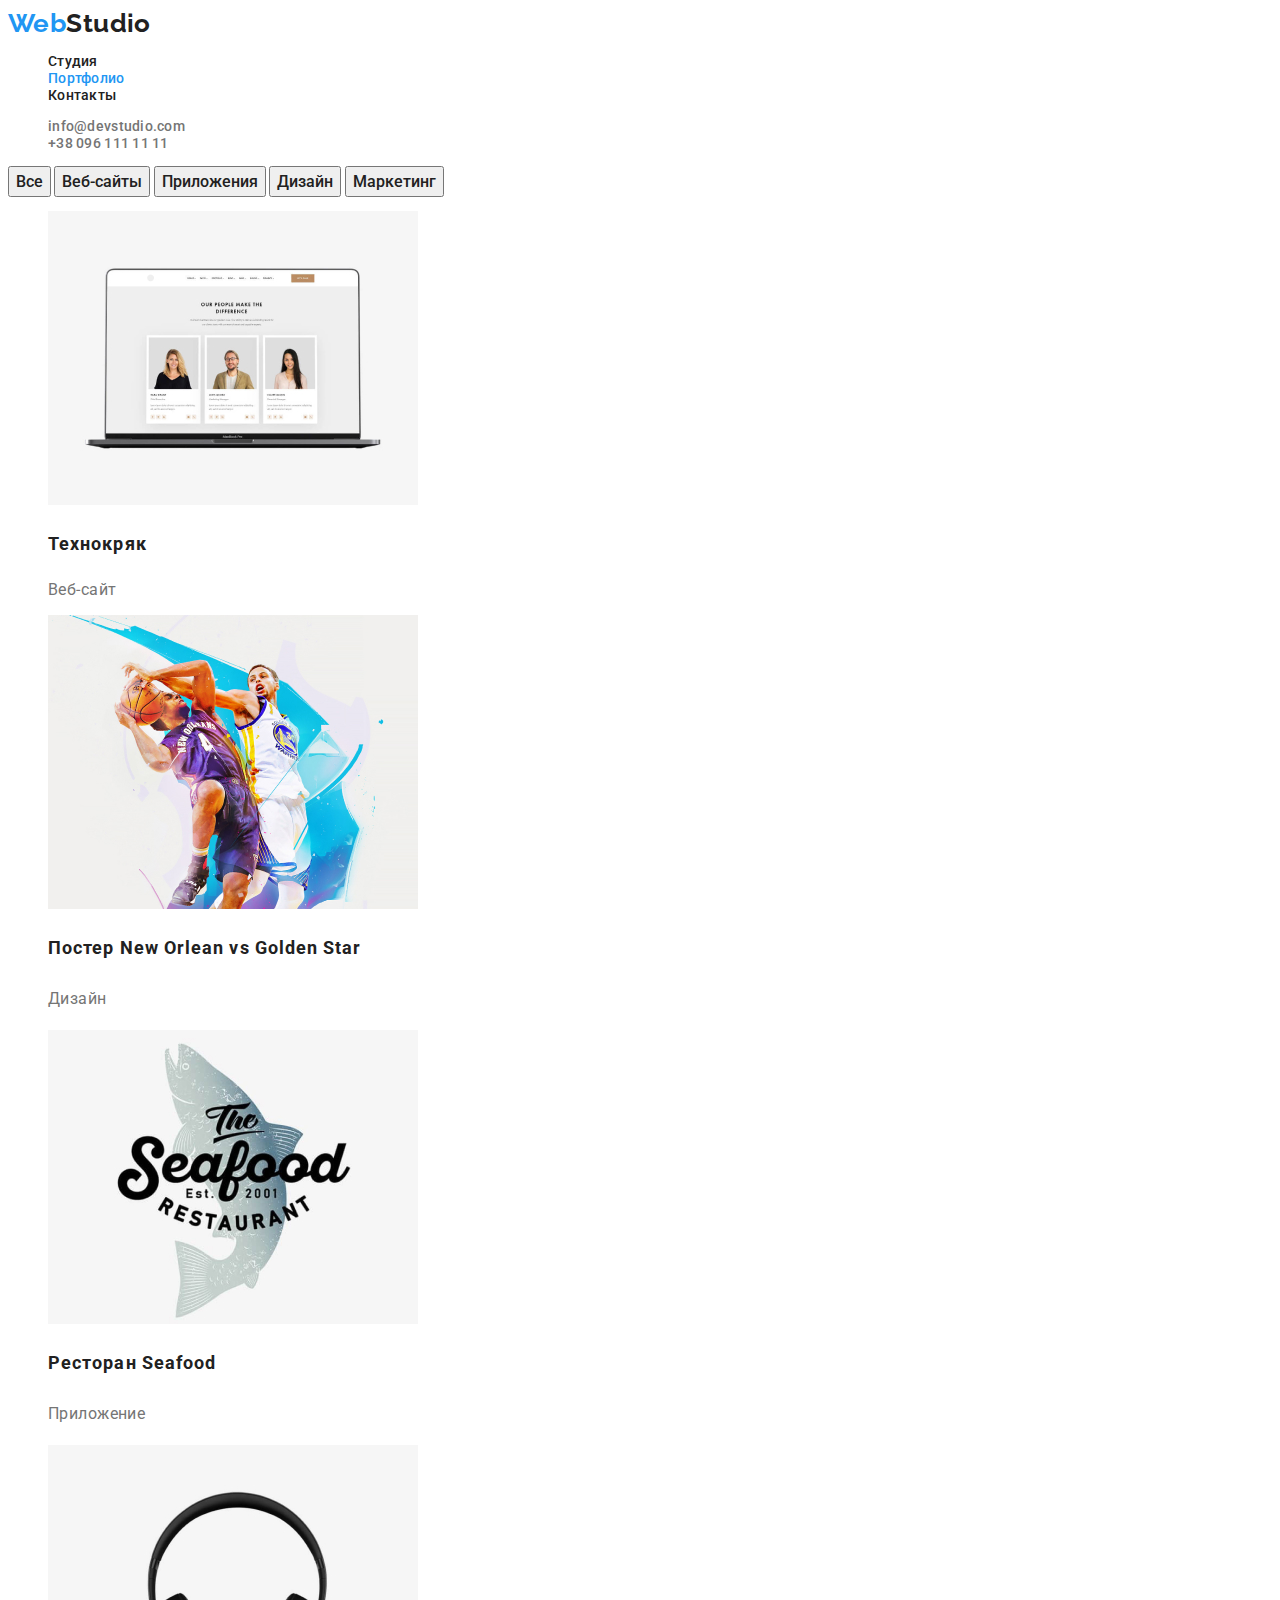
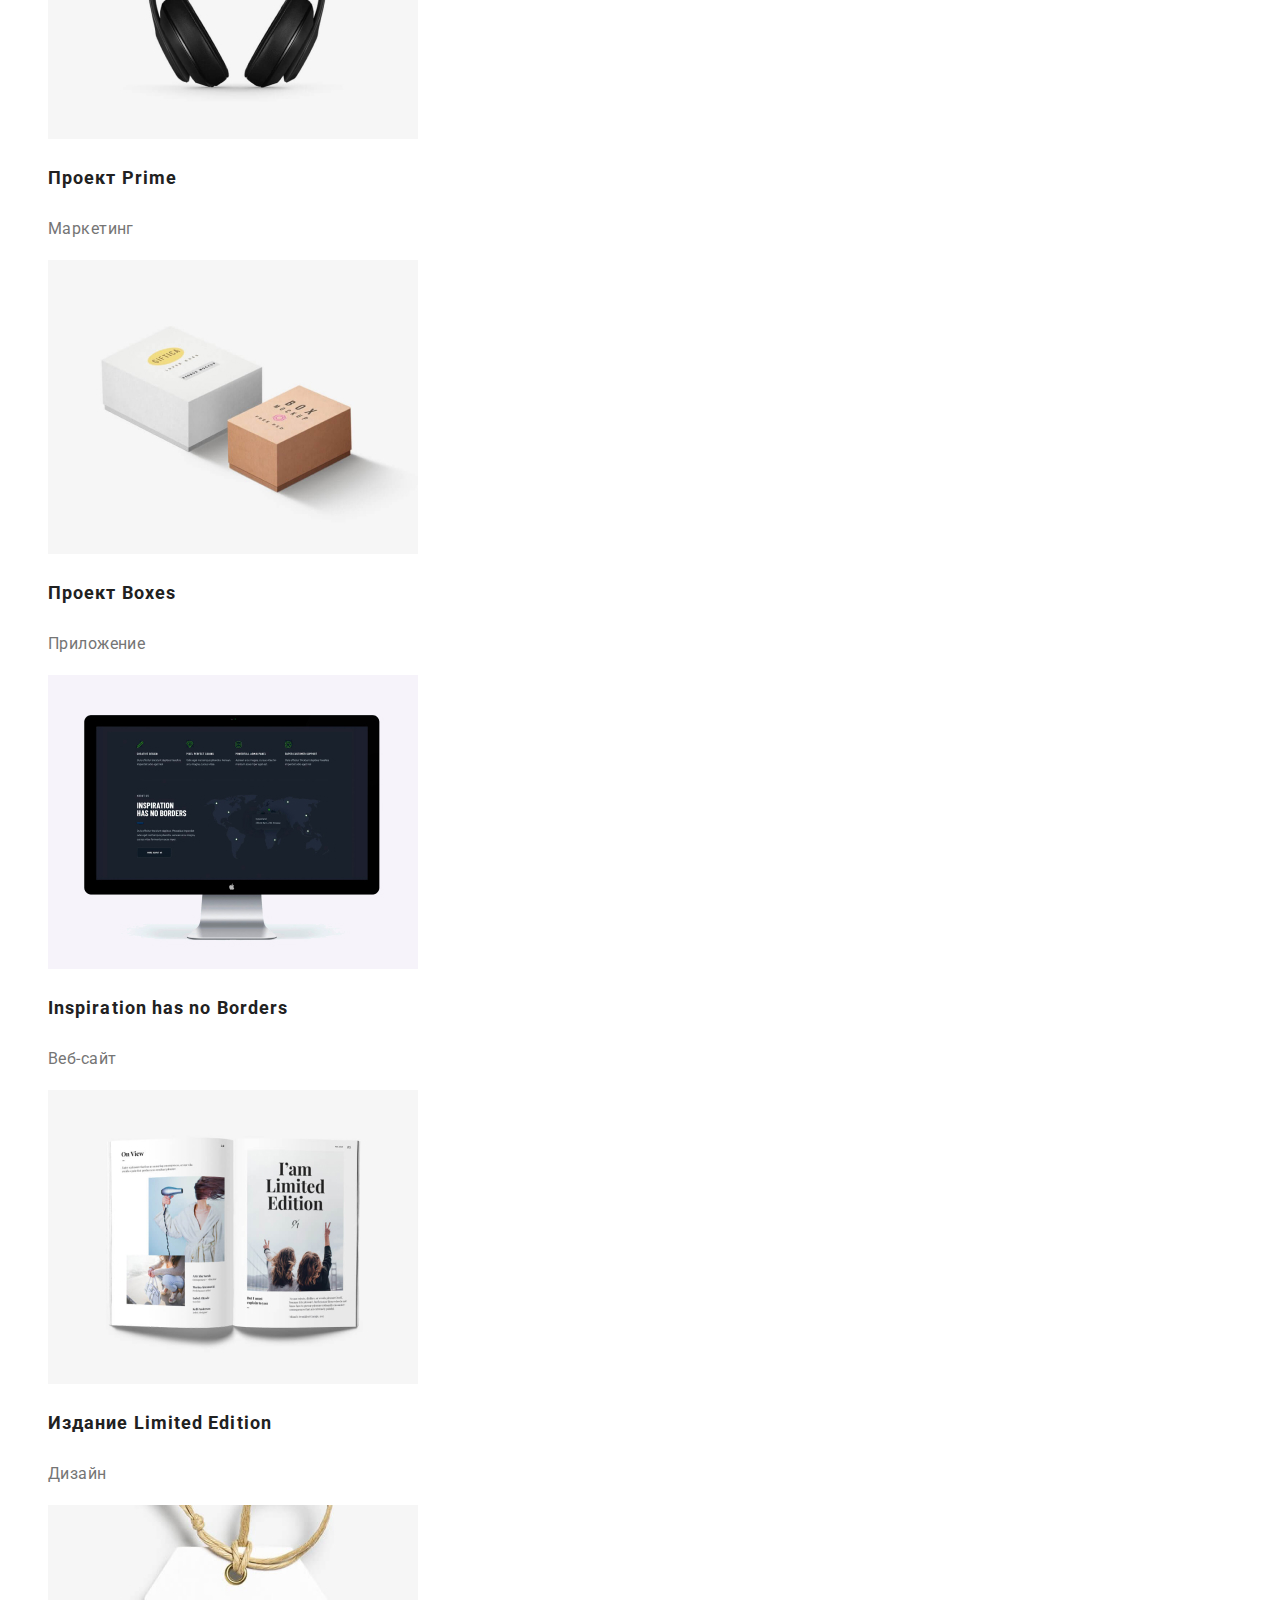
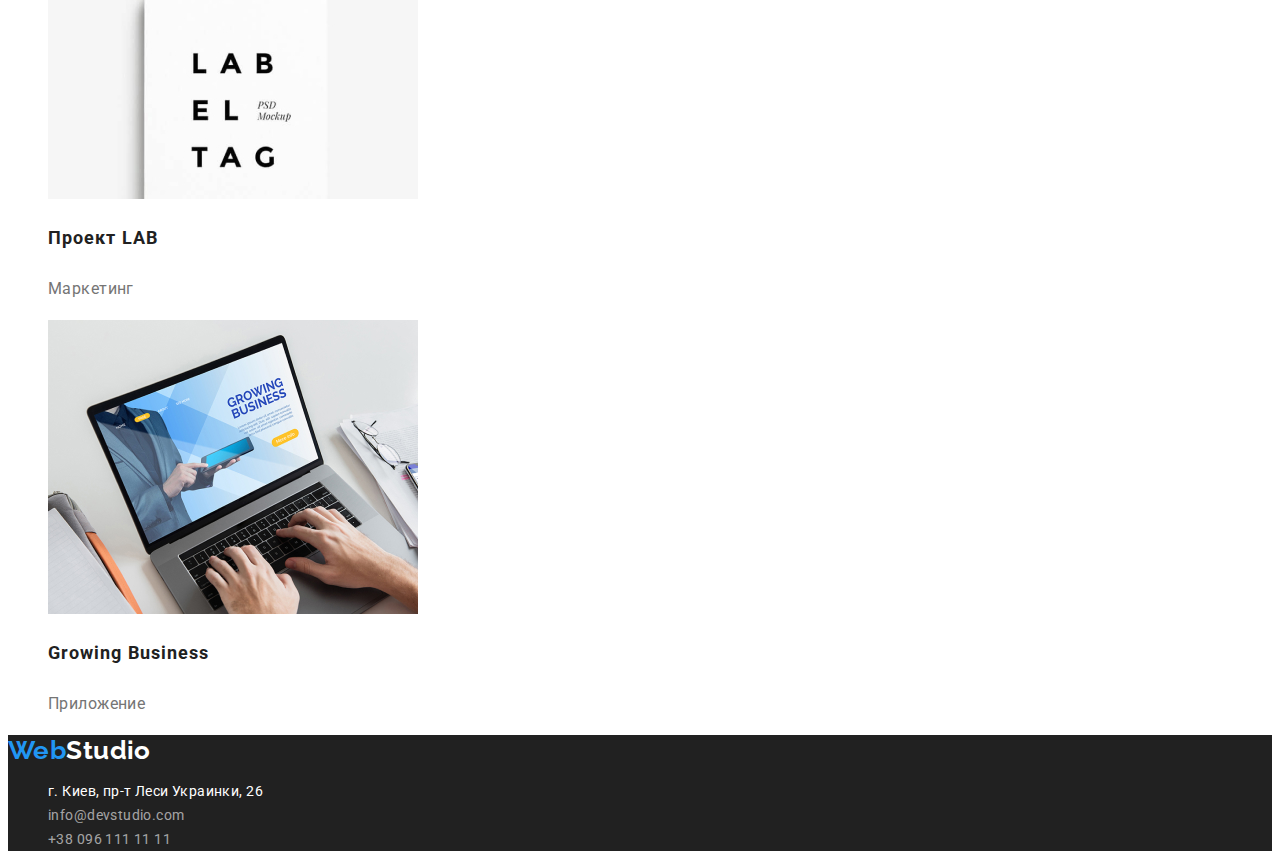
==== commit f74337fc: "version1.4" ====
--- a/portfolio.html
+++ b/portfolio.html
@@ -28,65 +28,55 @@
         </ul>
     </header>
     <main>
-        <h1 hidden>наши рабты</h1>
-        <h2 hidden>Скрытый текст</h2>
+
+
         <section>
-            <ul>
-                <li class="button">
-                    <h3>Все</h3>
-                </li>
-                <li class="button">
-                    <h3>Веб-сайты</h3>
-                </li>
-                <li class="button">
-                    <h3>Приложения</h3>
-                </li>
-                <li class="button">
-                    <h3>Дизайн</h3>
-                </li>
-                <li class="button">
-                    <h3>Маркетинг</h3>
-                </li>
-            </ul>
+            <h1 hidden>наши рабты</h1>
+            <button class="button-filter">Все</button>
+            <button class="button-filter">Веб-сайты</button>
+            <button class="button-filter">Приложения</button>
+            <button class="button-filter">Дизайн</button>
+            <button class="button-filter">Маркетинг</button>
+
         </section>
         <section>
             <ul>
                 <li><img src="./img/portfolio/1.jpg" alt="Веб-сайт Технокряк" height="294" width="370">
-                    <h3 class="title-h3 title-team">Технокряк</h3>
+                    <h3 class="title-work">Технокряк</h3>
                     <p class="text team-text">Веб-сайт</p>
                 </li>
                 <li><img src="./img/portfolio/2.jpg" alt="Дизайн Постера New Orlean vs Golden Star" height="294"
                         width="370">
-                    <h3 class="title-h3 title-team">Постер <span lang="en"> New Orlean vs Golden Star</span></h3>
-                    <p class="text team-text">Дизайн</p>
+                    <h3 class="title-work">Постер <span lang="en"> New Orlean vs Golden Star</span></h3>
+                    <p class="text-work">Дизайн</p>
                 </li>
                 <li><img src="./img/portfolio/3.jpg" alt="Приложение Ресторан Seafood" height="294" width="370">
-                    <h3 class="title-h3 title-team">Ресторан <span lang="en">Seafood</span></h3>
-                    <p class="text team-text">Приложение</p>
+                    <h3 class="title-work">Ресторан <span lang="en">Seafood</span></h3>
+                    <p class="text-work">Приложение</p>
                 </li>
                 <li><img src="./img/portfolio/4.jpg" alt=" Маркетинг проекта Prime" height="294" width="370">
-                    <h3 class="title-h3 title-team">Проект <span lang="en">Prime</span></h3>
-                    <p class="text team-text">Маркетинг</p>
+                    <h3 class="title-work">Проект <span lang="en">Prime</span></h3>
+                    <p class="text-work">Маркетинг</p>
                 </li>
                 <li><img src="./img/portfolio/5.jpg" alt="Приложение Проект Boxes" height="294" width="370">
-                    <h3 class="title-h3 title-team">Проект <span lang="en">Boxes</span></h3>
-                    <p class="text team-text">Приложение</p>
+                    <h3 class="title-work">Проект <span lang="en">Boxes</span></h3>
+                    <p class="text-work">Приложение</p>
                 </li>
                 <li><img src="./img/portfolio/6.jpg" alt="Веб-сайт Inspiration has no Borders" height="294" width="370">
-                    <h3 class="title-h3 title-team" lang="en">Inspiration has no Borders</h3>
-                    <p class="text team-text">Веб-сайт</p>
+                    <h3 class="title-work" lang="en">Inspiration has no Borders</h3>
+                    <p class="text-work">Веб-сайт</p>
                 </li>
                 <li><img src="./img/portfolio/7.jpg" alt="Дизайн издания Limited Edition" height="294" width="370">
-                    <h3 class="title-h3 title-team">Издание <span lang="en">Limited Edition</span></h3>
-                    <p class="text team-text">Дизайн</p>
+                    <h3 class="title-work">Издание <span lang="en">Limited Edition</span></h3>
+                    <p class="text-work">Дизайн</p>
                 </li>
                 <li><img src="./img/portfolio/8.jpg" alt="Маркетинг Проекту LAB" height="294" width="370">
-                    <h3 class="title-h3 title-team">Проект <span lang="en">LAB</span></h3>
-                    <p class="text team-text">Маркетинг</p>
+                    <h3 class="title-work">Проект <span lang="en">LAB</span></h3>
+                    <p class="text-work">Маркетинг</p>
                 </li>
                 <li><img src="./img/portfolio/9.jpg" alt="Приложение Growing Business" height="294" width="370">
-                    <h3 class="title-h3 title-team" lang="en">Growing Business</h3>
-                    <p class="text team-text">Приложение</p>
+                    <h3 class="title-work" lang="en">Growing Business</h3>
+                    <p class="text-work">Приложение</p>
                 </li>
             </ul>
         </section>
--- a/css/style.css
+++ b/css/style.css
@@ -1,5 +1,11 @@
+:root{
+    --primery-text-color: #757575;
+    --title-text-color: #212121; 
+    --accent-color: #2196F3;
+    --white: #FFFFFF;
+}
 * body{
-    background-color: #FFFFFF;
+    background-color: var(--white);
     font-family: Roboto, sans-serif;
     font-size: 14px;
     letter-spacing: 0.03em;
@@ -9,77 +15,75 @@
     }
 a {text-decoration: none;}
 .title-h2, .title-h3{
-     color: #212121; 
+     color: var(--title-text-color:) 
      
 }
 .text{
-    color: #757575;
-    
-    
-line-height: 1.71;
-
+    color: var(--primery-text-color);
+    line-height: 1.71;
 }
 /* HEADER */
 .logo{
     font-family: Raleway;
-    font: weight 700;;
+    font-weight: 700;
     font-size: 26px;
     line-height: 1.19; 
 }
 .logo-web{
-    color: #2196F3; 
+    color: var(--accent-color);
 }
 .logo-studio{
-    color: #212121;
+    color: var(--title-text-color);
 }
 .nav-header{
-    color: #212121;
+    color: var(--title-text-color);
     font-weight: 500;
     line-height: 1.14;
     letter-spacing: 0.02em;
 }
 .nav-header:hover, .nav-header:focus{
-    color: #2196F3;
+    color: var(--accent-color);
 }
 .site-nav .nav-header.current{
-    color:  #2196F3;
+    color: var(--accent-color);
 } 
 .connection-header{
-    color: #757575; 
+    color: var(--primery-text-color);
 
     font-weight: 500;
-
     line-height: 1.14;
     letter-spacing: 0.02em;
 }
 .connection-header:hover, .connection-header:focus{
-    color: #2196F3;  
+    color: var(--accent-color);
 }
 /* HERO */
 .hero{
-    background-color: #2F303A;;
+    background-color: var(--title-text-color);
 }
 .hero-text{
-    color: #FFFFFF;  
+    color: var(--white);
     font-weight: 900;
     font-size: 44px;
     line-height: 1.36;
     text-align: center;
+    letter-spacing: 0.06em;
+    text-transform: uppercase;
 }
 .buton-hero{
-      background-color: #2196F3;
+      background-color: var(--accent-color);
 }
 .buton-hero-text{
     font-weight: 700;
     font-size: 16px;
     line-height: 1.87;
+    letter-spacing: 0.06em;
     font-family: Roboto, sans-serif;
 
-    color: #FFFFFF;
+    color: var(--white);
 }
 .title-h3{
     font-weight: 700;
-
     line-height: 1.14;
 }
 /*  What are we doing */
@@ -91,7 +95,7 @@
 }
 /* TEAM */
 .team{
-    background-color: #F5F4FA;;
+    background-color: #F5F4FA;
 }
 .title-team{
     font-weight: 500;
@@ -104,45 +108,58 @@
 }
 /* FOOTER */
 .footer{
-    background-color: #2F303A;
+    background-color: var(--title-text-color);
 }
 .footer-studio{
-    color: #FFFFFF;
+    color: var(--white);
 }
 .address{
     font-style: normal;
    
     line-height: 1.71;
 
-    color: #FFFFFF;
+    color: var(--white);
 }
 .address:hover, .address:focus{
-    color: #2196F3;  
+    color: var(--accent-color);
   }
 .connection-footer{
     font-style: normal;
     line-height: 1.71;
 
-    color: rgba(255, 255, 255, 0.6);
+    color: rgba(255, 255, 255, 0.6); 
 }
 .connection-footer:hover, .connection-footer:focus{
-    color: #2196F3;  
+    color: var(--accent-color);
   }
   /* PORTFOLIO */
 
-  .button{
+  .button-filter{
     font-family: Roboto, sans-serif;
     font-weight: 500;
     font-size: 16px;
     line-height: 1.61;
 
-      color: #212121;
+    color: var(--title-text-color);
   }
 
+.button-filter:hover,
+.button-filter:focus{
+    background-color: var(--accent-color);
+    color: var(--white);
+} 
 
-.button:hover,
-.button:focus{
-    font-family: Roboto, sans-serif;
-    background-color: #2196F3;
-    color: #FFFFFF;
-} 
+.title-work{
+    font-weight: 700;
+    font-size: 18px;
+    line-height: 2;
+    letter-spacing: 0.06em;
+    
+    color: var(--title-text-color);   
+}
+.text-work{
+    color: var(--primery-text-color);
+
+    font-size: 16px;
+    line-height: 1.87;
+}